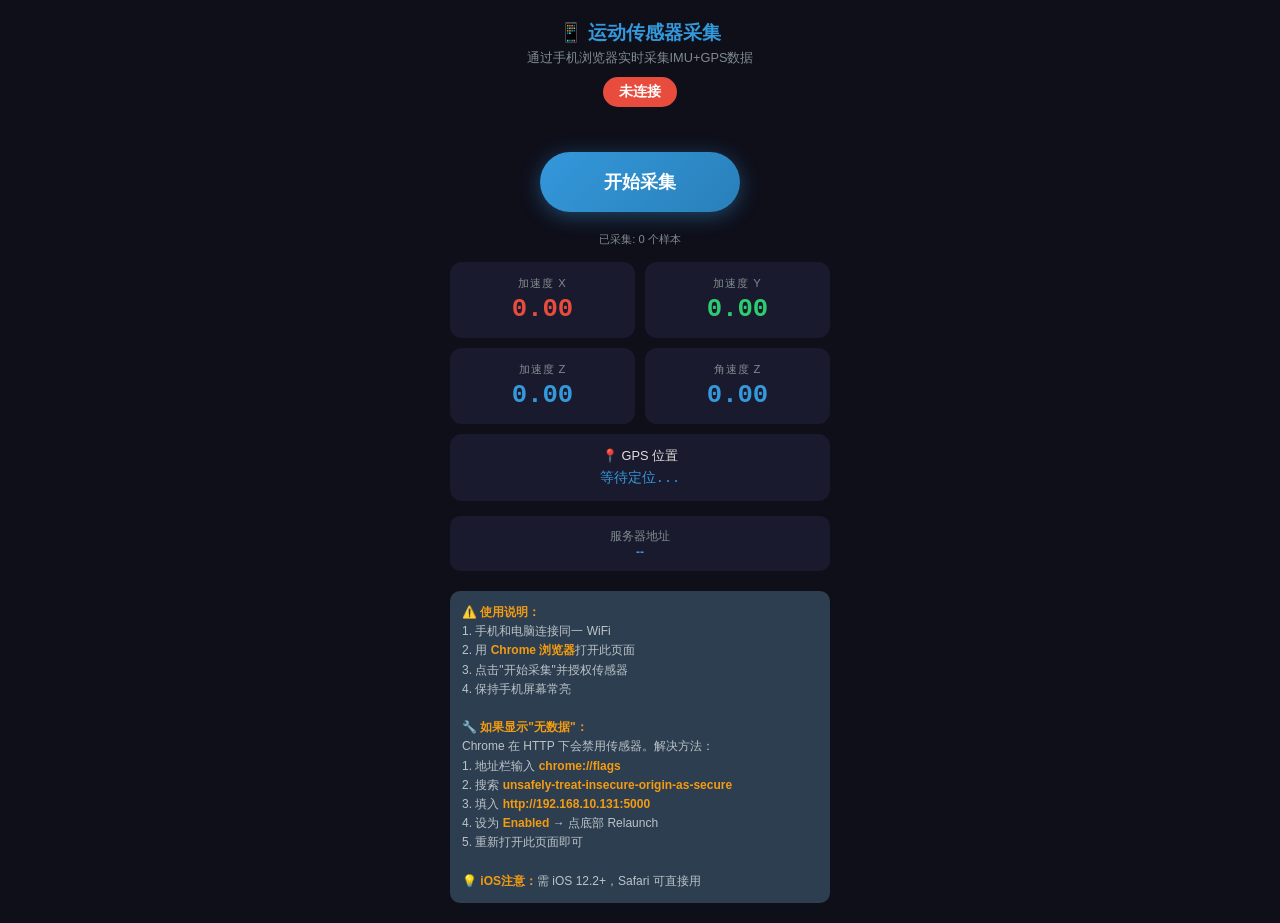
==== templates/mobile.html @ 5667e8c8 "Fix: fast socket disconnect detection (3s ping) + visible disconnect toast on mobile" ====
<!DOCTYPE html>
<html lang="zh-CN">
<head>
    <meta charset="UTF-8">
    <meta name="viewport" content="width=device-width, initial-scale=1.0, user-scalable=no">
    <title>运动数据采集 - Mobile Sensor</title>
    <style>
        * { margin: 0; padding: 0; box-sizing: border-box; }

        body {
            font-family: -apple-system, BlinkMacSystemFont, 'Segoe UI', sans-serif;
            background: #0f0f1a;
            color: #e0e0e0;
            min-height: 100vh;
            display: flex;
            flex-direction: column;
            align-items: center;
            padding: 20px;
        }

        .header {
            text-align: center;
            margin-bottom: 20px;
        }
        .header h1 { font-size: 1.2rem; color: #3498db; }
        .header p { font-size: 0.8rem; color: #7f8c8d; margin-top: 4px; }

        /* 连接状态 */
        .status-badge {
            display: inline-block;
            padding: 6px 16px;
            border-radius: 20px;
            font-size: 0.85rem;
            font-weight: 600;
            margin: 10px 0;
        }
        .status-disconnected { background: #e74c3c; color: white; }
        .status-connecting { background: #f39c12; color: white; }
        .status-connected { background: #27ae60; color: white; }
        .status-streaming { background: #3498db; color: white; animation: pulse 1.5s infinite; }

        @keyframes pulse {
            0%, 100% { opacity: 1; }
            50% { opacity: 0.6; }
        }

        /* 主按钮 */
        .btn-start {
            width: 200px;
            padding: 18px;
            border: none;
            border-radius: 30px;
            font-size: 1.1rem;
            font-weight: 700;
            cursor: pointer;
            transition: all 0.3s;
            background: linear-gradient(135deg, #3498db, #2980b9);
            color: white;
            box-shadow: 0 4px 20px rgba(52,152,219,0.4);
            margin: 15px 0;
        }
        .btn-start:active { transform: scale(0.95); }
        .btn-start.streaming {
            background: linear-gradient(135deg, #e74c3c, #c0392b);
            box-shadow: 0 4px 20px rgba(231,76,60,0.4);
        }
        .btn-start:disabled { opacity: 0.5; cursor: not-allowed; }

        /* 传感器数据显示 */
        .sensor-grid {
            width: 100%;
            max-width: 380px;
            display: grid;
            grid-template-columns: 1fr 1fr;
            gap: 10px;
            margin-top: 15px;
        }

        .sensor-card {
            background: #1a1a2e;
            border-radius: 12px;
            padding: 14px;
            text-align: center;
        }
        .sensor-card .label {
            font-size: 0.7rem;
            color: #7f8c8d;
            text-transform: uppercase;
            letter-spacing: 1px;
        }
        .sensor-card .value {
            font-size: 1.6rem;
            font-weight: 700;
            font-family: 'Courier New', monospace;
            margin-top: 4px;
        }
        .sensor-card .value.x { color: #e74c3c; }
        .sensor-card .value.y { color: #2ecc71; }
        .sensor-card .value.z { color: #3498db; }

        /* GPS信息 */
        .gps-info {
            width: 100%;
            max-width: 380px;
            background: #1a1a2e;
            border-radius: 12px;
            padding: 14px;
            margin-top: 10px;
            text-align: center;
            font-size: 0.8rem;
        }
        .gps-info .coord {
            font-family: 'Courier New', monospace;
            color: #3498db;
            font-size: 0.85rem;
            margin-top: 4px;
        }

        /* 连接信息 */
        .conn-info {
            width: 100%;
            max-width: 380px;
            margin-top: 15px;
            padding: 12px;
            background: #1a1a2e;
            border-radius: 10px;
            font-size: 0.75rem;
            color: #7f8c8d;
            text-align: center;
        }
        .conn-info .url { color: #3498db; font-weight: 600; word-break: break-all; }

        /* 提示 */
        .tips {
            width: 100%;
            max-width: 380px;
            margin-top: 20px;
            padding: 12px;
            background: #2c3e50;
            border-radius: 10px;
            font-size: 0.75rem;
            color: #bdc3c7;
            line-height: 1.6;
        }
        .tips strong { color: #f39c12; }

        .sample-counter {
            font-size: 0.7rem;
            color: #7f8c8d;
            margin-top: 5px;
        }
    </style>
</head>
<body>
    <div class="header">
        <h1>📱 运动传感器采集</h1>
        <p>通过手机浏览器实时采集IMU+GPS数据</p>
        <div class="status-badge status-disconnected" id="statusBadge">未连接</div>
    </div>

    <button class="btn-start" id="btnStart" onclick="toggleStream()">
        开始采集
    </button>

    <div class="sample-counter" id="sampleCounter">已采集: 0 个样本</div>

    <div class="sensor-grid">
        <div class="sensor-card">
            <div class="label">加速度 X</div>
            <div class="value x" id="accX">0.00</div>
        </div>
        <div class="sensor-card">
            <div class="label">加速度 Y</div>
            <div class="value y" id="accY">0.00</div>
        </div>
        <div class="sensor-card">
            <div class="label">加速度 Z</div>
            <div class="value z" id="accZ">0.00</div>
        </div>
        <div class="sensor-card">
            <div class="label">角速度 Z</div>
            <div class="value z" id="gyroZ">0.00</div>
        </div>
    </div>

    <div class="gps-info" id="gpsInfo">
        <div class="label">📍 GPS 位置</div>
        <div class="coord" id="gpsCoord">等待定位...</div>
    </div>

    <div class="conn-info">
        <div>服务器地址</div>
        <div class="url" id="serverUrl">--</div>
    </div>

    <div class="tips">
        <strong>⚠️ 使用说明：</strong><br>
        1. 手机和电脑连接同一 WiFi<br>
        2. 用 <strong>Chrome 浏览器</strong>打开此页面<br>
        3. 点击"开始采集"并授权传感器<br>
        4. 保持手机屏幕常亮<br>
        <br><strong>🔧 如果显示"无数据"：</strong><br>
        Chrome 在 HTTP 下会禁用传感器。解决方法：<br>
        1. 地址栏输入 <strong>chrome://flags</strong><br>
        2. 搜索 <strong>unsafely-treat-insecure-origin-as-secure</strong><br>
        3. 填入 <strong>http://192.168.10.131:5000</strong><br>
        4. 设为 <strong>Enabled</strong> → 点底部 Relaunch<br>
        5. 重新打开此页面即可
        <br><br><strong>💡 iOS注意：</strong>需 iOS 12.2+，Safari 可直接用
    </div>

    <script src="https://cdn.socket.io/4.7.4/socket.io.min.js"></script>
    <script>
        // 快速断开检测：缩短心跳间隔
        const socket = io({
            pingInterval: 3000,     // 3秒发一次心跳
            pingTimeout: 5000,      // 5秒无响应判定断开
            reconnection: false,    // 不自动重连，断开就断开
        });
        let isStreaming = false;
        let sampleCount = 0;
        let motionPermissionGranted = false;
        let gpsWatchId = null;
        let lastMotionEvent = null;

        // 显示服务器URL
        document.getElementById('serverUrl').textContent = window.location.origin + '/mobile';

        // WebSocket事件
        socket.on('connect', () => {
            updateStatus('connecting', '已连接服务器');
        });

        socket.on('mobile_status', (data) => {
            if (data.status === 'connected') {
                updateStatus('connected', '传感器就绪');
            }
        });

        socket.on('disconnect', () => {
            updateStatus('disconnected', '服务器已断开');
            showToast('⚠ 服务器连接已断开！请重启app.py', 'error');
            if (isStreaming) stopStreaming();
        });

        socket.on('connect_error', () => {
            updateStatus('disconnected', '连接失败');
            showToast('无法连接服务器，请确认app.py是否运行', 'error');
        });

        function updateStatus(state, text) {
            const badge = document.getElementById('statusBadge');
            badge.textContent = text;
            badge.className = 'status-badge';
            switch(state) {
                case 'disconnected': badge.classList.add('status-disconnected'); break;
                case 'connecting': badge.classList.add('status-connecting'); break;
                case 'connected': badge.classList.add('status-connected'); break;
                case 'streaming': badge.className = 'status-badge status-streaming'; break;
            }
        }

        function showToast(msg, type) {
            const toast = document.createElement('div');
            toast.style.cssText = 'position:fixed;bottom:20px;left:10px;right:10px;padding:12px;border-radius:8px;color:white;font-size:0.8rem;z-index:9999;text-align:center;line-height:1.5;';
            toast.style.background = type === 'error' ? '#e74c3c' : (type === 'success' ? '#27ae60' : '#3498db');
            toast.textContent = msg;
            document.body.appendChild(toast);
            setTimeout(() => toast.remove(), 5000);
        }

        function toggleStream() {
            if (isStreaming) {
                stopStreaming();
            } else {
                startStreaming();
            }
        }

        async function startStreaming() {
            // iOS DeviceMotion权限请求（必须由用户手势触发）
            if (typeof DeviceMotionEvent !== 'undefined' && typeof DeviceMotionEvent.requestPermission === 'function') {
                try {
                    const permission = await DeviceMotionEvent.requestPermission();
                    if (permission !== 'granted') {
                        alert('需要传感器权限才能采集数据');
                        return;
                    }
                    motionPermissionGranted = true;
                } catch (e) {
                    console.error('权限请求失败:', e);
                    // Android设备不需要权限，直接继续
                }
            } else {
                // Android 或旧版iOS，直接使用
                motionPermissionGranted = true;
            }

            // 通知服务器
            socket.emit('mobile_connect');

            // 注册传感器事件
            window.addEventListener('devicemotion', handleMotion);
            window.addEventListener('deviceorientation', handleOrientation);

            // 启动GPS
            if (navigator.geolocation) {
                gpsWatchId = navigator.geolocation.watchPosition(
                    handleGPS,
                    (err) => {
                        const gpsEl = document.getElementById('gpsCoord');
                        switch(err.code) {
                            case 1: // PERMISSION_DENIED
                                gpsEl.textContent = 'GPS权限被拒绝 — 请在浏览器设置中允许位置权限';
                                gpsEl.style.color = '#e74c3c';
                                break;
                            case 2: // POSITION_UNAVAILABLE
                                gpsEl.textContent = 'GPS信号不可用 — 请到室外或窗口开阔处';
                                gpsEl.style.color = '#f39c12';
                                break;
                            case 3: // TIMEOUT
                                gpsEl.textContent = 'GPS定位超时 — 重试中...';
                                gpsEl.style.color = '#f39c12';
                                break;
                            default:
                                gpsEl.textContent = 'GPS错误: ' + err.message;
                        }
                    },
                    { enableHighAccuracy: true, maximumAge: 1000, timeout: 15000 }
                );
            } else {
                document.getElementById('gpsCoord').textContent = '浏览器不支持GPS';
                document.getElementById('gpsCoord').style.color = '#e74c3c';
            }

            isStreaming = true;
            sampleCount = 0;
            updateStatus('streaming', '采集中...');
            document.getElementById('btnStart').textContent = '停止采集';
            document.getElementById('btnStart').classList.add('streaming');
            startDataCheck();
        }

        function stopStreaming() {
            isStreaming = false;

            window.removeEventListener('devicemotion', handleMotion);
            window.removeEventListener('deviceorientation', handleOrientation);

            if (gpsWatchId !== null) {
                navigator.geolocation.clearWatch(gpsWatchId);
                gpsWatchId = null;
            }

            socket.emit('mobile_disconnect');
            updateStatus('connected', '已停止');
            document.getElementById('btnStart').textContent = '开始采集';
            document.getElementById('btnStart').classList.remove('streaming');
        }

        let lastSendTime = 0;
        const SEND_INTERVAL = 20; // 每20ms发送一次（约50Hz）

        function handleMotion(event) {
            if (!isStreaming) return;

            const acc = event.accelerationIncludingGravity;
            const rot = event.rotationRate;

            if (!acc || !rot) return;

            // 标记收到真实数据
            if (!dataReceived) {
                dataReceived = true;
                if (dataCheckTimer) clearTimeout(dataCheckTimer);
                updateStatus('streaming', '采集中...');
            }

            // 更新显示
            document.getElementById('accX').textContent = acc.x ? acc.x.toFixed(2) : '0.00';
            document.getElementById('accY').textContent = acc.y ? acc.y.toFixed(2) : '0.00';
            document.getElementById('accZ').textContent = acc.z ? acc.z.toFixed(2) : '0.00';
            document.getElementById('gyroZ').textContent = rot.alpha ? rot.alpha.toFixed(2) : '0.00';

            // 控制发送频率
            const now = Date.now();
            if (now - lastSendTime < SEND_INTERVAL) return;
            lastSendTime = now;

            // 发送到服务器
            socket.emit('mobile_sensor_data', {
                acc_x: acc.x || 0,
                acc_y: acc.y || 0,
                acc_z: acc.z || 0,
                gyro_x: rot.beta ? (rot.beta * Math.PI / 180) : 0,   // deg/s -> rad/s
                gyro_y: rot.gamma ? (rot.gamma * Math.PI / 180) : 0,
                gyro_z: rot.alpha ? (rot.alpha * Math.PI / 180) : 0,
                timestamp: now / 1000,
            });

            sampleCount++;
            if (sampleCount % 50 === 0) {
                document.getElementById('sampleCounter').textContent = `已采集: ${sampleCount} 个样本`;
            }
        }

        function handleOrientation(event) {
            // 备用：使用deviceorientation做补充
            lastMotionEvent = event;
        }

        function handleGPS(position) {
            const lat = position.coords.latitude;
            const lon = position.coords.longitude;
            const speed = position.coords.speed || 0;
            const heading = position.coords.heading || 0;

            const el = document.getElementById('gpsCoord');
            el.textContent =
                `${lat.toFixed(6)}, ${lon.toFixed(6)} | 速度: ${speed.toFixed(1)} m/s`;
            el.style.color = '#27ae60';

            socket.emit('mobile_gps_update', {
                lat: lat,
                lon: lon,
                speed: speed,
                heading: heading,
            });
        }

        // 传感器检测：不前置禁用按钮，点击后尝试获取数据
        window.addEventListener('load', () => {
            const badge = document.getElementById('statusBadge');

            if (typeof DeviceMotionEvent === 'undefined') {
                badge.textContent = '浏览器不支持传感器API';
                badge.className = 'status-badge status-disconnected';
                return;
            }

            // 检测是否为安全上下文（HTTPS/localhost）
            if (!window.isSecureContext) {
                badge.textContent = 'HTTP连接 — 需配置Chrome';
                badge.className = 'status-badge status-connecting';
            } else {
                badge.textContent = '传感器就绪';
                badge.className = 'status-badge status-connected';
            }
        });

        // 点击开始后检测是否有真实数据
        let dataReceived = false;
        let dataCheckTimer = null;

        function startDataCheck() {
            dataReceived = false;
            if (dataCheckTimer) clearTimeout(dataCheckTimer);

            // 3秒后检查是否收到传感器数据
            dataCheckTimer = setTimeout(() => {
                if (!dataReceived) {
                    showToast('未收到传感器数据！请在Chrome地址栏输入 chrome://flags/#unsafely-treat-insecure-origin-as-secure 添加 ' + window.location.origin + ' 到白名单', 'error');
                    updateStatus('connecting', '无数据 — 需配置Chrome');
                }
            }, 3000);
        }

        // 防止屏幕休眠（部分浏览器支持）
        if ('wakeLock' in navigator) {
            document.addEventListener('click', async () => {
                try {
                    await navigator.wakeLock.request('screen');
                } catch (e) {}
            }, { once: true });
        }
    </script>
</body>
</html>
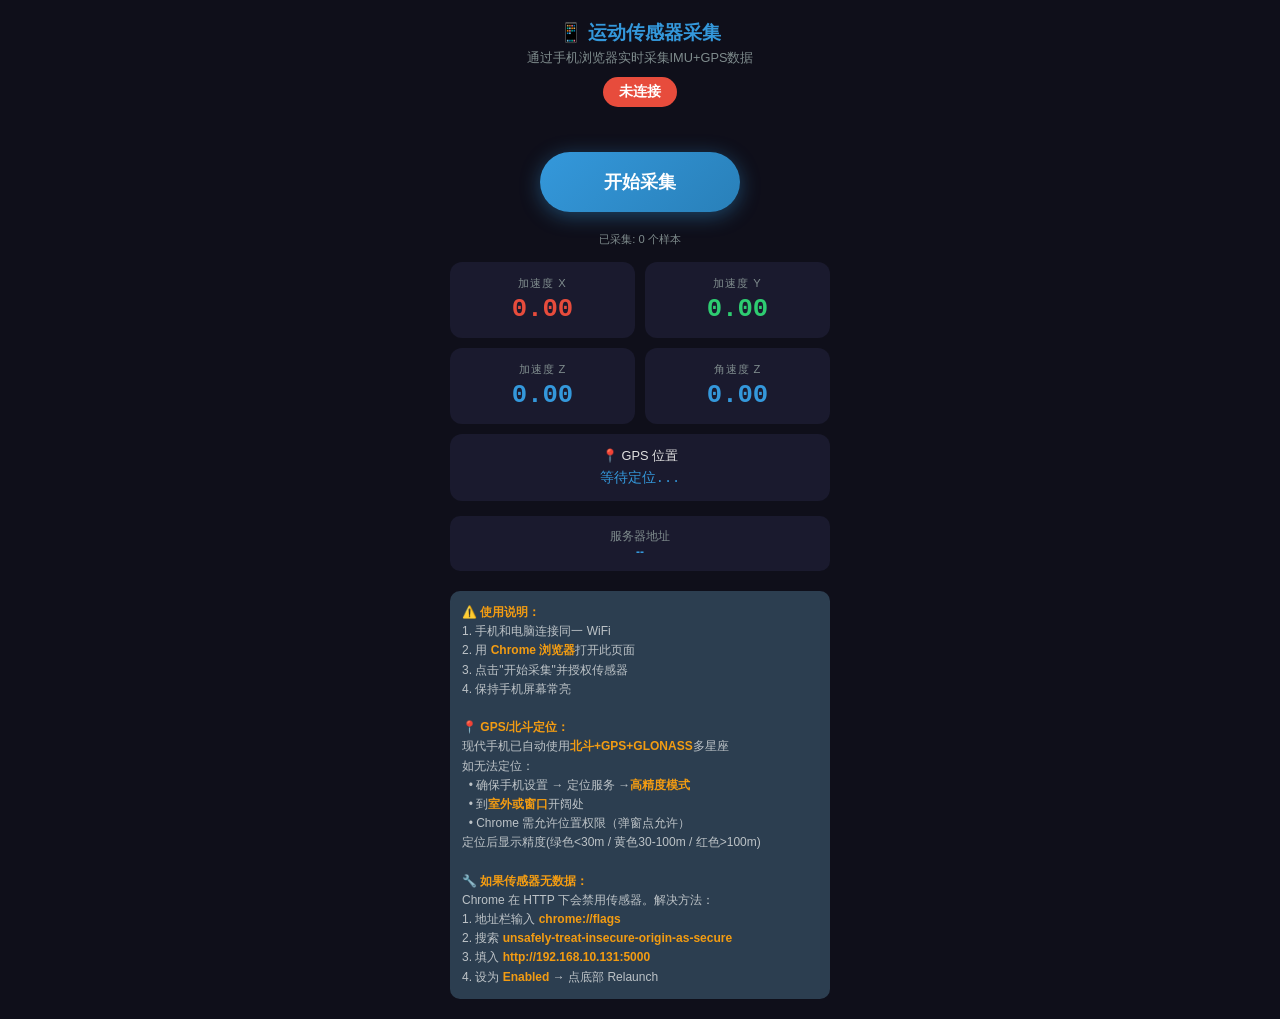
==== commit 7b71ec74: "Feat: 4-class (walking/stationary/running/jumping) + GPS accuracy display & BeiDou diagnostics" ====
--- a/templates/mobile.html
+++ b/templates/mobile.html
@@ -199,14 +199,19 @@
         2. 用 <strong>Chrome 浏览器</strong>打开此页面<br>
         3. 点击"开始采集"并授权传感器<br>
         4. 保持手机屏幕常亮<br>
-        <br><strong>🔧 如果显示"无数据"：</strong><br>
+        <br><strong>📍 GPS/北斗定位：</strong><br>
+        现代手机已自动使用<strong>北斗+GPS+GLONASS</strong>多星座<br>
+        如无法定位：<br>
+        &nbsp;&nbsp;• 确保手机设置 → 定位服务 →<strong>高精度模式</strong><br>
+        &nbsp;&nbsp;• 到<strong>室外或窗口</strong>开阔处<br>
+        &nbsp;&nbsp;• Chrome 需允许位置权限（弹窗点允许）<br>
+        定位后显示精度(绿色&lt;30m / 黄色30-100m / 红色&gt;100m)
+        <br><br><strong>🔧 如果传感器无数据：</strong><br>
         Chrome 在 HTTP 下会禁用传感器。解决方法：<br>
         1. 地址栏输入 <strong>chrome://flags</strong><br>
         2. 搜索 <strong>unsafely-treat-insecure-origin-as-secure</strong><br>
         3. 填入 <strong>http://192.168.10.131:5000</strong><br>
-        4. 设为 <strong>Enabled</strong> → 点底部 Relaunch<br>
-        5. 重新打开此页面即可
-        <br><br><strong>💡 iOS注意：</strong>需 iOS 12.2+，Safari 可直接用
+        4. 设为 <strong>Enabled</strong> → 点底部 Relaunch
     </div>
 
     <script src="https://cdn.socket.io/4.7.4/socket.io.min.js"></script>
@@ -414,11 +419,13 @@
             const lon = position.coords.longitude;
             const speed = position.coords.speed || 0;
             const heading = position.coords.heading || 0;
+            const accuracy = position.coords.accuracy || 0;
 
             const el = document.getElementById('gpsCoord');
+            let accText = accuracy > 0 ? ` 精度: ±${accuracy.toFixed(0)}m` : '';
             el.textContent =
-                `${lat.toFixed(6)}, ${lon.toFixed(6)} | 速度: ${speed.toFixed(1)} m/s`;
-            el.style.color = '#27ae60';
+                `${lat.toFixed(6)}, ${lon.toFixed(6)} | 速度: ${speed.toFixed(1)} m/s${accText}`;
+            el.style.color = accuracy <= 30 ? '#27ae60' : (accuracy <= 100 ? '#f39c12' : '#e74c3c');
 
             socket.emit('mobile_gps_update', {
                 lat: lat,
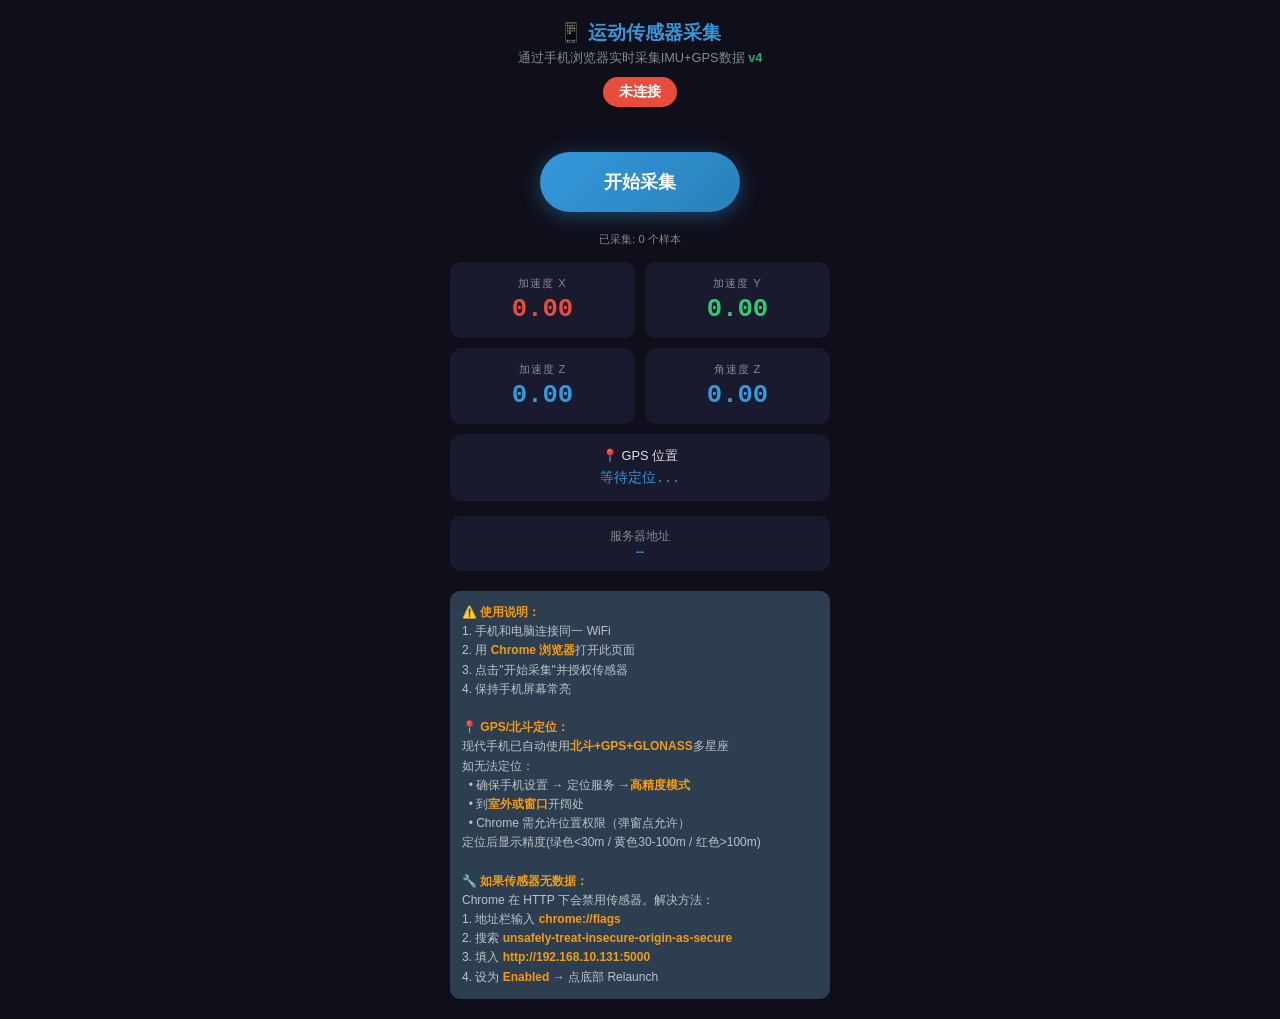
==== commit 22180f7d: "Fix: add cache-control meta tags + version number v4 on mobile page" ====
--- a/templates/mobile.html
+++ b/templates/mobile.html
@@ -3,7 +3,10 @@
 <head>
     <meta charset="UTF-8">
     <meta name="viewport" content="width=device-width, initial-scale=1.0, user-scalable=no">
-    <title>运动数据采集 - Mobile Sensor</title>
+    <meta http-equiv="Cache-Control" content="no-cache, no-store, must-revalidate">
+    <meta http-equiv="Pragma" content="no-cache">
+    <meta http-equiv="Expires" content="0">
+    <title>运动数据采集 - Mobile Sensor v4</title>
     <style>
         * { margin: 0; padding: 0; box-sizing: border-box; }
 
@@ -154,7 +157,7 @@
 <body>
     <div class="header">
         <h1>📱 运动传感器采集</h1>
-        <p>通过手机浏览器实时采集IMU+GPS数据</p>
+        <p>通过手机浏览器实时采集IMU+GPS数据 <span style="color:#27ae60;font-weight:700">v4</span></p>
         <div class="status-badge status-disconnected" id="statusBadge">未连接</div>
     </div>
 
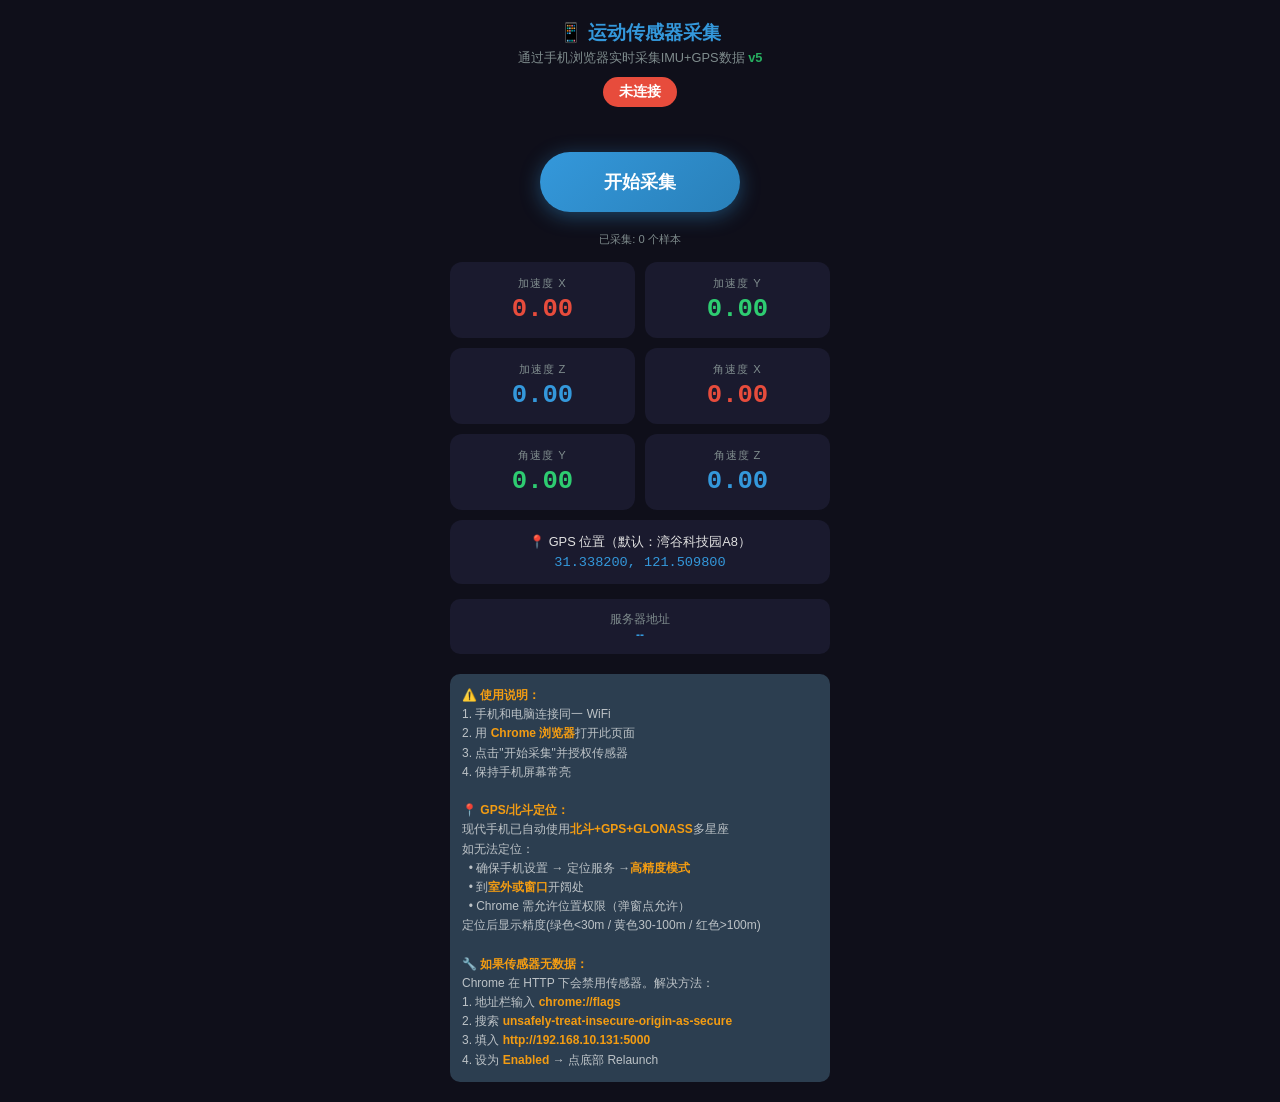
==== commit e4ade70a: "Fix: gyro X/Y display, active server heartbeat (2s), default GPS to 湾谷科技园A8, map center Shanghai" ====
--- a/templates/mobile.html
+++ b/templates/mobile.html
@@ -6,7 +6,7 @@
     <meta http-equiv="Cache-Control" content="no-cache, no-store, must-revalidate">
     <meta http-equiv="Pragma" content="no-cache">
     <meta http-equiv="Expires" content="0">
-    <title>运动数据采集 - Mobile Sensor v4</title>
+    <title>运动数据采集 - Mobile Sensor v5</title>
     <style>
         * { margin: 0; padding: 0; box-sizing: border-box; }
 
@@ -157,7 +157,7 @@
 <body>
     <div class="header">
         <h1>📱 运动传感器采集</h1>
-        <p>通过手机浏览器实时采集IMU+GPS数据 <span style="color:#27ae60;font-weight:700">v4</span></p>
+        <p>通过手机浏览器实时采集IMU+GPS数据 <span style="color:#27ae60;font-weight:700">v5</span></p>
         <div class="status-badge status-disconnected" id="statusBadge">未连接</div>
     </div>
 
@@ -181,14 +181,22 @@
             <div class="value z" id="accZ">0.00</div>
         </div>
         <div class="sensor-card">
+            <div class="label">角速度 X</div>
+            <div class="value x" id="gyroX">0.00</div>
+        </div>
+        <div class="sensor-card">
+            <div class="label">角速度 Y</div>
+            <div class="value y" id="gyroY">0.00</div>
+        </div>
+        <div class="sensor-card">
             <div class="label">角速度 Z</div>
             <div class="value z" id="gyroZ">0.00</div>
         </div>
     </div>
 
     <div class="gps-info" id="gpsInfo">
-        <div class="label">📍 GPS 位置</div>
-        <div class="coord" id="gpsCoord">等待定位...</div>
+        <div class="label">📍 GPS 位置（默认：湾谷科技园A8）</div>
+        <div class="coord" id="gpsCoord">31.338200, 121.509800</div>
     </div>
 
     <div class="conn-info">
@@ -219,12 +227,26 @@
 
     <script src="https://cdn.socket.io/4.7.4/socket.io.min.js"></script>
     <script>
-        // 快速断开检测：缩短心跳间隔
+        // 快速断开检测：服务端心跳 + 客户端超时
         const socket = io({
-            pingInterval: 3000,     // 3秒发一次心跳
-            pingTimeout: 5000,      // 5秒无响应判定断开
-            reconnection: false,    // 不自动重连，断开就断开
-        });
+            pingInterval: 3000,
+            pingTimeout: 5000,
+            reconnection: false,
+        });
+
+        let serverHeartbeatTimer = null;
+        const HEARTBEAT_TIMEOUT = 5000; // 5秒没收到心跳就判定断开
+
+        function resetServerHeartbeat() {
+            if (serverHeartbeatTimer) clearTimeout(serverHeartbeatTimer);
+            serverHeartbeatTimer = setTimeout(() => {
+                // 超时没收到心跳，服务器挂了
+                updateStatus('disconnected', '服务器已断开');
+                showToast('⚠ 服务器已断开！请重启app.py', 'error');
+                if (isStreaming) stopStreaming();
+                socket.disconnect();
+            }, HEARTBEAT_TIMEOUT);
+        }
         let isStreaming = false;
         let sampleCount = 0;
         let motionPermissionGranted = false;
@@ -237,6 +259,12 @@
         // WebSocket事件
         socket.on('connect', () => {
             updateStatus('connecting', '已连接服务器');
+            resetServerHeartbeat();
+        });
+
+        // 服务端心跳 — 超时未收到则判定断开
+        socket.on('server_heartbeat', () => {
+            resetServerHeartbeat();
         });
 
         socket.on('mobile_status', (data) => {
@@ -246,6 +274,7 @@
         });
 
         socket.on('disconnect', () => {
+            if (serverHeartbeatTimer) clearTimeout(serverHeartbeatTimer);
             updateStatus('disconnected', '服务器已断开');
             showToast('⚠ 服务器连接已断开！请重启app.py', 'error');
             if (isStreaming) stopStreaming();
@@ -388,6 +417,9 @@
             document.getElementById('accX').textContent = acc.x ? acc.x.toFixed(2) : '0.00';
             document.getElementById('accY').textContent = acc.y ? acc.y.toFixed(2) : '0.00';
             document.getElementById('accZ').textContent = acc.z ? acc.z.toFixed(2) : '0.00';
+            // rotationRate: alpha=z, beta=x, gamma=y (deg/s)
+            document.getElementById('gyroX').textContent = rot.beta  ? rot.beta.toFixed(2)  : '0.00';
+            document.getElementById('gyroY').textContent = rot.gamma ? rot.gamma.toFixed(2) : '0.00';
             document.getElementById('gyroZ').textContent = rot.alpha ? rot.alpha.toFixed(2) : '0.00';
 
             // 控制发送频率
@@ -395,14 +427,14 @@
             if (now - lastSendTime < SEND_INTERVAL) return;
             lastSendTime = now;
 
-            // 发送到服务器
+            // 发送到服务器（旋转角度deg/s转rad/s）
             socket.emit('mobile_sensor_data', {
                 acc_x: acc.x || 0,
                 acc_y: acc.y || 0,
                 acc_z: acc.z || 0,
-                gyro_x: rot.beta ? (rot.beta * Math.PI / 180) : 0,   // deg/s -> rad/s
-                gyro_y: rot.gamma ? (rot.gamma * Math.PI / 180) : 0,
-                gyro_z: rot.alpha ? (rot.alpha * Math.PI / 180) : 0,
+                gyro_x: (rot.beta  || 0) * Math.PI / 180,
+                gyro_y: (rot.gamma || 0) * Math.PI / 180,
+                gyro_z: (rot.alpha || 0) * Math.PI / 180,
                 timestamp: now / 1000,
             });
 
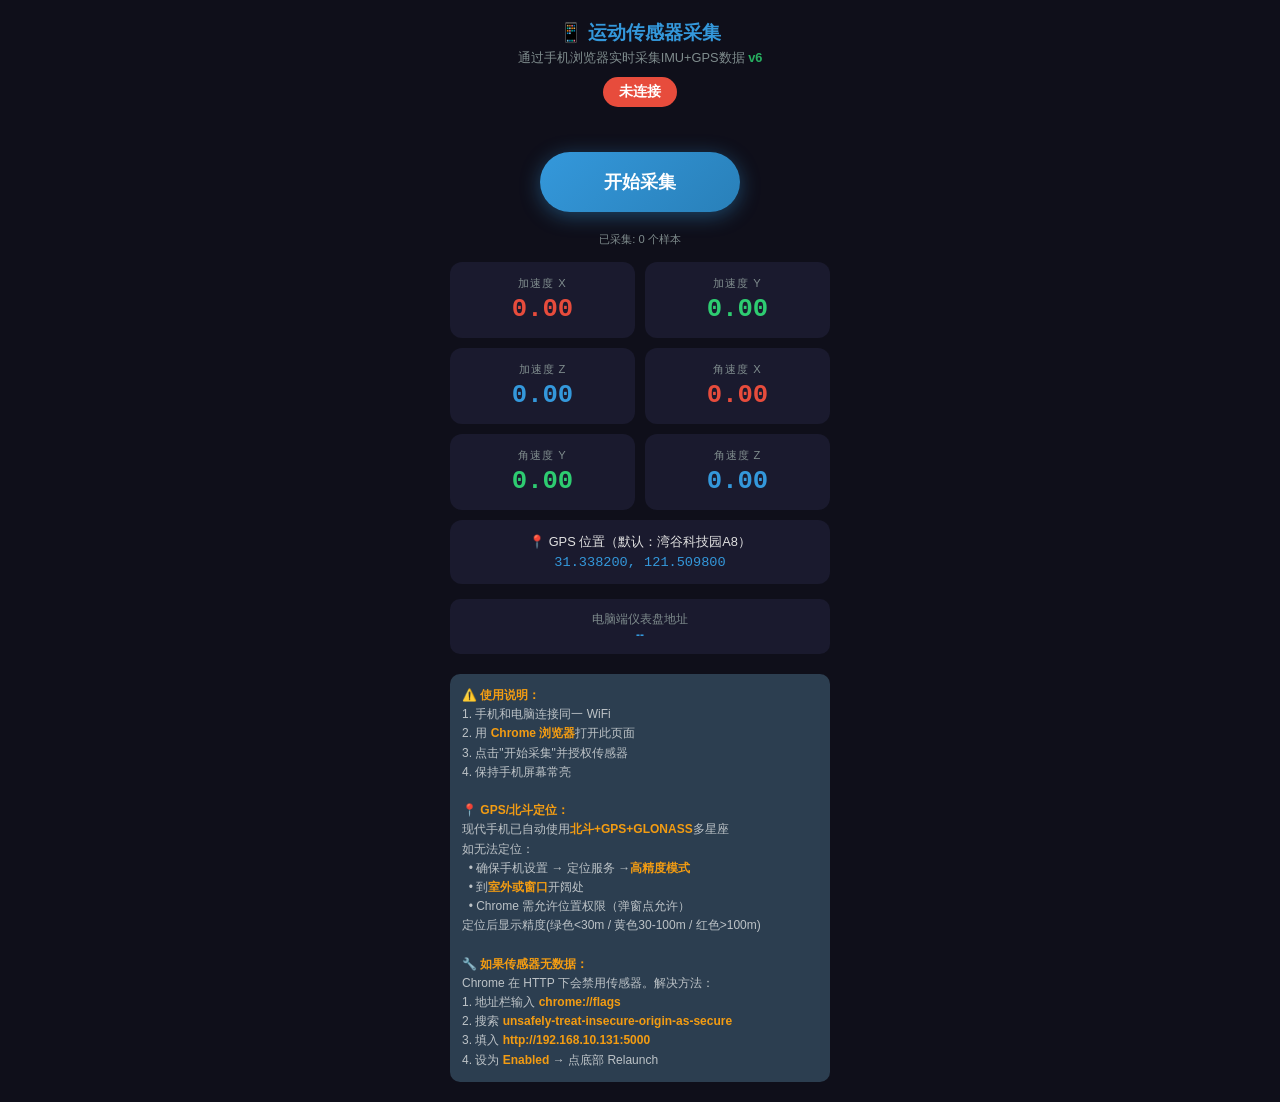
==== commit fe026b3d: "Fix: mobile shows dashboard URL (server root, not /mobile) v6" ====
--- a/templates/mobile.html
+++ b/templates/mobile.html
@@ -6,7 +6,7 @@
     <meta http-equiv="Cache-Control" content="no-cache, no-store, must-revalidate">
     <meta http-equiv="Pragma" content="no-cache">
     <meta http-equiv="Expires" content="0">
-    <title>运动数据采集 - Mobile Sensor v5</title>
+    <title>运动数据采集 - Mobile Sensor v6</title>
     <style>
         * { margin: 0; padding: 0; box-sizing: border-box; }
 
@@ -157,7 +157,7 @@
 <body>
     <div class="header">
         <h1>📱 运动传感器采集</h1>
-        <p>通过手机浏览器实时采集IMU+GPS数据 <span style="color:#27ae60;font-weight:700">v5</span></p>
+        <p>通过手机浏览器实时采集IMU+GPS数据 <span style="color:#27ae60;font-weight:700">v6</span></p>
         <div class="status-badge status-disconnected" id="statusBadge">未连接</div>
     </div>
 
@@ -200,7 +200,7 @@
     </div>
 
     <div class="conn-info">
-        <div>服务器地址</div>
+        <div>电脑端仪表盘地址</div>
         <div class="url" id="serverUrl">--</div>
     </div>
 
@@ -253,8 +253,8 @@
         let gpsWatchId = null;
         let lastMotionEvent = null;
 
-        // 显示服务器URL
-        document.getElementById('serverUrl').textContent = window.location.origin + '/mobile';
+        // 显示电脑端仪表盘地址
+        document.getElementById('serverUrl').textContent = window.location.origin;
 
         // WebSocket事件
         socket.on('connect', () => {
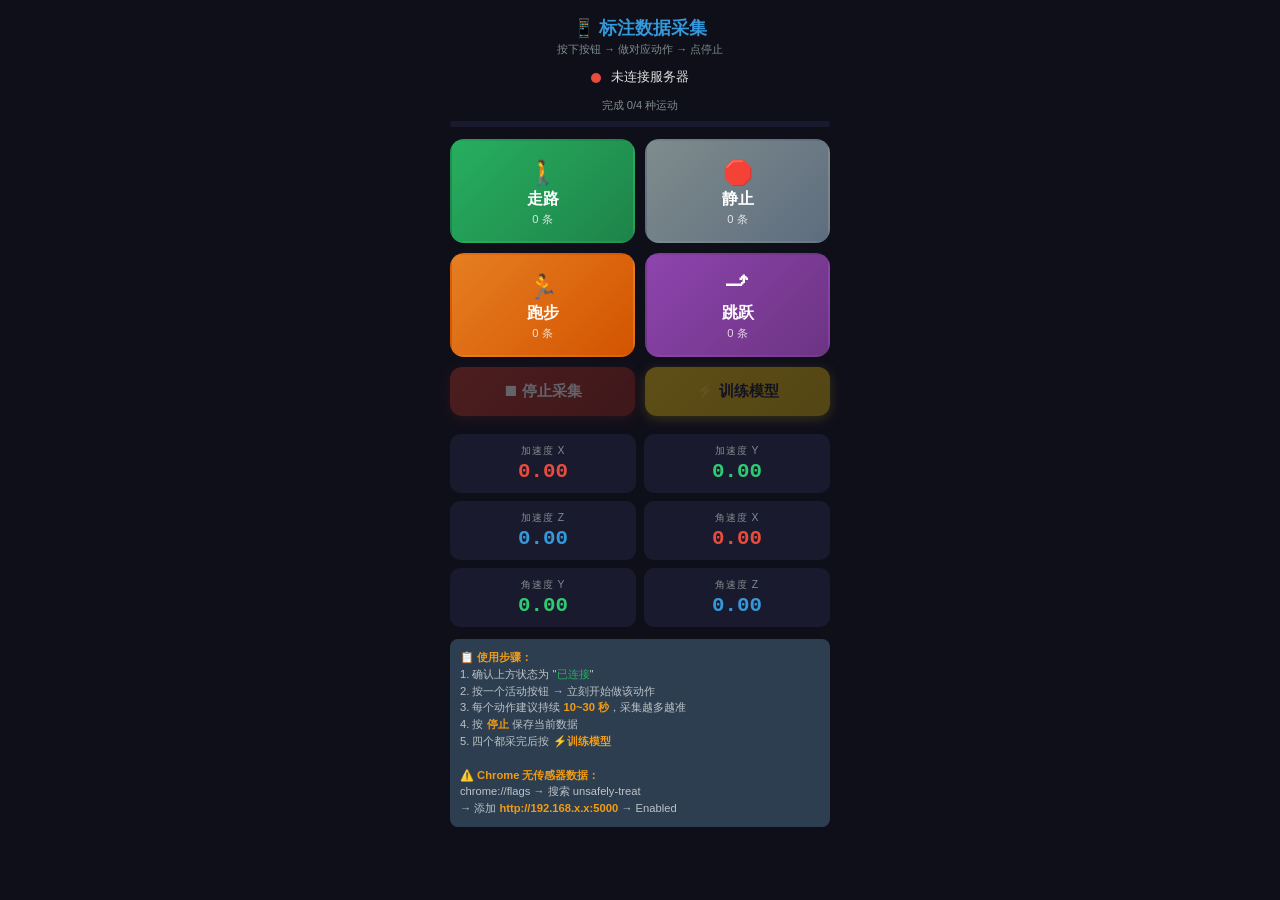
==== commit 6035affb: "feat: 真实数据采集模块 + 地图瓦片修复 - 新增标注数据采集模式：手机端4个活动按钮（静止/走路/跑步/跳跃），按下后采集带标签的传感器数据 - 服务端新增 collection_state " ====
--- a/templates/mobile.html
+++ b/templates/mobile.html
@@ -6,7 +6,7 @@
     <meta http-equiv="Cache-Control" content="no-cache, no-store, must-revalidate">
     <meta http-equiv="Pragma" content="no-cache">
     <meta http-equiv="Expires" content="0">
-    <title>运动数据采集 - Mobile Sensor v6</title>
+    <title>运动数据采集</title>
     <style>
         * { margin: 0; padding: 0; box-sizing: border-box; }
 
@@ -18,154 +18,184 @@
             display: flex;
             flex-direction: column;
             align-items: center;
-            padding: 20px;
-        }
-
-        .header {
-            text-align: center;
-            margin-bottom: 20px;
-        }
-        .header h1 { font-size: 1.2rem; color: #3498db; }
-        .header p { font-size: 0.8rem; color: #7f8c8d; margin-top: 4px; }
+            padding: 16px;
+        }
+
+        .header { text-align: center; margin-bottom: 12px; }
+        .header h1 { font-size: 1.1rem; color: #3498db; }
+        .header .subtitle { font-size: 0.7rem; color: #7f8c8d; margin-top: 2px; }
 
         /* 连接状态 */
-        .status-badge {
-            display: inline-block;
-            padding: 6px 16px;
-            border-radius: 20px;
-            font-size: 0.85rem;
-            font-weight: 600;
-            margin: 10px 0;
-        }
-        .status-disconnected { background: #e74c3c; color: white; }
-        .status-connecting { background: #f39c12; color: white; }
-        .status-connected { background: #27ae60; color: white; }
-        .status-streaming { background: #3498db; color: white; animation: pulse 1.5s infinite; }
-
-        @keyframes pulse {
-            0%, 100% { opacity: 1; }
-            50% { opacity: 0.6; }
-        }
-
-        /* 主按钮 */
-        .btn-start {
-            width: 200px;
-            padding: 18px;
-            border: none;
-            border-radius: 30px;
-            font-size: 1.1rem;
-            font-weight: 700;
-            cursor: pointer;
-            transition: all 0.3s;
-            background: linear-gradient(135deg, #3498db, #2980b9);
-            color: white;
-            box-shadow: 0 4px 20px rgba(52,152,219,0.4);
-            margin: 15px 0;
-        }
-        .btn-start:active { transform: scale(0.95); }
-        .btn-start.streaming {
-            background: linear-gradient(135deg, #e74c3c, #c0392b);
-            box-shadow: 0 4px 20px rgba(231,76,60,0.4);
-        }
-        .btn-start:disabled { opacity: 0.5; cursor: not-allowed; }
-
-        /* 传感器数据显示 */
-        .sensor-grid {
-            width: 100%;
-            max-width: 380px;
+        .status-row {
+            display: flex; align-items: center; gap: 10px;
+            margin-bottom: 12px; font-size: 0.8rem;
+        }
+        .status-dot {
+            width: 10px; height: 10px; border-radius: 50%;
+            background: #e74c3c; flex-shrink: 0;
+        }
+        .status-dot.connected { background: #27ae60; }
+        .status-dot.collecting { background: #3498db; animation: pulse 1s infinite; }
+        @keyframes pulse { 0%,100%{opacity:1;} 50%{opacity:0.4;} }
+
+        /* 活动按钮网格 */
+        .btn-grid {
             display: grid;
             grid-template-columns: 1fr 1fr;
             gap: 10px;
-            margin-top: 15px;
-        }
-
+            width: 100%; max-width: 380px;
+            margin-bottom: 10px;
+        }
+
+        .act-btn {
+            position: relative;
+            padding: 18px 12px 14px;
+            border: 2px solid transparent;
+            border-radius: 14px;
+            font-size: 1rem;
+            font-weight: 700;
+            cursor: pointer;
+            transition: all 0.25s;
+            color: white;
+            text-align: center;
+            -webkit-tap-highlight-color: transparent;
+            user-select: none;
+        }
+        .act-btn:active { transform: scale(0.96); }
+        .act-btn .emoji { font-size: 1.5rem; display: block; margin-bottom: 2px; }
+        .act-btn .count { font-size: 0.7rem; font-weight: 400; opacity: 0.8; margin-top: 2px; }
+        .act-btn.collecting {
+            border-color: white;
+            box-shadow: 0 0 20px currentColor;
+            animation: btnGlow 0.8s infinite alternate;
+        }
+        @keyframes btnGlow {
+            from { box-shadow: 0 0 12px currentColor; }
+            to   { box-shadow: 0 0 28px currentColor; }
+        }
+
+        .btn-walk     { background: linear-gradient(135deg, #27ae60, #1e8449); }
+        .btn-station  { background: linear-gradient(135deg, #7f8c8d, #5d6d7e); }
+        .btn-run      { background: linear-gradient(135deg, #e67e22, #d35400); }
+        .btn-jump     { background: linear-gradient(135deg, #8e44ad, #6c3483); }
+
+        /* 停止 & 训练按钮 */
+        .action-row {
+            display: flex; gap: 10px;
+            width: 100%; max-width: 380px;
+            margin-bottom: 10px;
+        }
+
+        .btn-stop, .btn-train {
+            flex: 1; padding: 14px;
+            border: none; border-radius: 12px;
+            font-size: 0.95rem; font-weight: 700; cursor: pointer;
+            color: white; transition: all 0.25s;
+        }
+        .btn-stop:active, .btn-train:active { transform: scale(0.96); }
+        .btn-stop {
+            background: linear-gradient(135deg, #c0392b, #96281b);
+            box-shadow: 0 3px 12px rgba(192,57,43,0.4);
+        }
+        .btn-stop:disabled, .btn-train:disabled {
+            opacity: 0.35; cursor: not-allowed;
+        }
+        .btn-train {
+            background: linear-gradient(135deg, #f1c40f, #d4ac0d);
+            color: #1a1a2e;
+            box-shadow: 0 3px 12px rgba(241,196,15,0.5);
+        }
+        .btn-train.training {
+            background: linear-gradient(135deg, #f39c12, #e67e22);
+            animation: pulse 0.6s infinite;
+        }
+
+        /* 进度提示 */
+        .progress-bar-wrap {
+            width: 100%; max-width: 380px;
+            height: 6px; background: #1a1a2e; border-radius: 3px;
+            margin-bottom: 12px; overflow: hidden;
+        }
+        .progress-bar-fill {
+            height: 100%; background: #27ae60;
+            border-radius: 3px; transition: width 0.4s;
+        }
+        .progress-text {
+            font-size: 0.7rem; color: #7f8c8d;
+            text-align: center; margin-bottom: 8px;
+        }
+
+        /* 传感器显示 */
+        .sensor-grid {
+            width: 100%; max-width: 380px;
+            display: grid; grid-template-columns: 1fr 1fr;
+            gap: 8px; margin-top: 8px;
+        }
         .sensor-card {
-            background: #1a1a2e;
-            border-radius: 12px;
-            padding: 14px;
-            text-align: center;
+            background: #1a1a2e; border-radius: 10px;
+            padding: 10px; text-align: center;
         }
         .sensor-card .label {
-            font-size: 0.7rem;
-            color: #7f8c8d;
-            text-transform: uppercase;
-            letter-spacing: 1px;
+            font-size: 0.65rem; color: #7f8c8d;
+            text-transform: uppercase; letter-spacing: 1px;
         }
         .sensor-card .value {
-            font-size: 1.6rem;
-            font-weight: 700;
-            font-family: 'Courier New', monospace;
-            margin-top: 4px;
+            font-size: 1.3rem; font-weight: 700;
+            font-family: 'Courier New', monospace; margin-top: 2px;
         }
         .sensor-card .value.x { color: #e74c3c; }
         .sensor-card .value.y { color: #2ecc71; }
         .sensor-card .value.z { color: #3498db; }
 
-        /* GPS信息 */
-        .gps-info {
-            width: 100%;
-            max-width: 380px;
-            background: #1a1a2e;
-            border-radius: 12px;
-            padding: 14px;
-            margin-top: 10px;
-            text-align: center;
-            font-size: 0.8rem;
-        }
-        .gps-info .coord {
-            font-family: 'Courier New', monospace;
-            color: #3498db;
-            font-size: 0.85rem;
-            margin-top: 4px;
-        }
-
-        /* 连接信息 */
-        .conn-info {
-            width: 100%;
-            max-width: 380px;
-            margin-top: 15px;
-            padding: 12px;
-            background: #1a1a2e;
-            border-radius: 10px;
-            font-size: 0.75rem;
-            color: #7f8c8d;
-            text-align: center;
-        }
-        .conn-info .url { color: #3498db; font-weight: 600; word-break: break-all; }
-
         /* 提示 */
         .tips {
-            width: 100%;
-            max-width: 380px;
-            margin-top: 20px;
-            padding: 12px;
-            background: #2c3e50;
-            border-radius: 10px;
-            font-size: 0.75rem;
-            color: #bdc3c7;
-            line-height: 1.6;
+            width: 100%; max-width: 380px;
+            margin-top: 12px; padding: 10px;
+            background: #2c3e50; border-radius: 8px;
+            font-size: 0.7rem; color: #bdc3c7; line-height: 1.5;
         }
         .tips strong { color: #f39c12; }
-
-        .sample-counter {
-            font-size: 0.7rem;
-            color: #7f8c8d;
-            margin-top: 5px;
-        }
     </style>
 </head>
 <body>
     <div class="header">
-        <h1>📱 运动传感器采集</h1>
-        <p>通过手机浏览器实时采集IMU+GPS数据 <span style="color:#27ae60;font-weight:700">v6</span></p>
-        <div class="status-badge status-disconnected" id="statusBadge">未连接</div>
-    </div>
-
-    <button class="btn-start" id="btnStart" onclick="toggleStream()">
-        开始采集
-    </button>
-
-    <div class="sample-counter" id="sampleCounter">已采集: 0 个样本</div>
+        <h1>📱 标注数据采集</h1>
+        <div class="subtitle">按下按钮 → 做对应动作 → 点停止</div>
+    </div>
+
+    <div class="status-row">
+        <div class="status-dot" id="statusDot"></div>
+        <span id="statusText">未连接服务器</span>
+    </div>
+
+    <div class="progress-text" id="progressText">完成 0/4 种运动</div>
+    <div class="progress-bar-wrap">
+        <div class="progress-bar-fill" id="progressBar" style="width: 0%"></div>
+    </div>
+
+    <div class="btn-grid">
+        <button class="act-btn btn-walk" id="btnWalk" onclick="startCollect('walking')">
+            <span class="emoji">🚶</span>走路
+            <div class="count" id="cntWalk">0 条</div>
+        </button>
+        <button class="act-btn btn-station" id="btnStation" onclick="startCollect('stationary')">
+            <span class="emoji">🛑</span>静止
+            <div class="count" id="cntStation">0 条</div>
+        </button>
+        <button class="act-btn btn-run" id="btnRun" onclick="startCollect('running')">
+            <span class="emoji">🏃</span>跑步
+            <div class="count" id="cntRun">0 条</div>
+        </button>
+        <button class="act-btn btn-jump" id="btnJump" onclick="startCollect('jumping')">
+            <span class="emoji">⤴</span>跳跃
+            <div class="count" id="cntJump">0 条</div>
+        </button>
+    </div>
+
+    <div class="action-row">
+        <button class="btn-stop" id="btnStop" onclick="doStop()" disabled>⏹ 停止采集</button>
+        <button class="btn-train" id="btnTrain" onclick="doTrain()" disabled>⚡ 训练模型</button>
+    </div>
 
     <div class="sensor-grid">
         <div class="sensor-card">
@@ -194,241 +224,261 @@
         </div>
     </div>
 
-    <div class="gps-info" id="gpsInfo">
-        <div class="label">📍 GPS 位置（默认：湾谷科技园A8）</div>
-        <div class="coord" id="gpsCoord">31.338200, 121.509800</div>
-    </div>
-
-    <div class="conn-info">
-        <div>电脑端仪表盘地址</div>
-        <div class="url" id="serverUrl">--</div>
-    </div>
-
     <div class="tips">
-        <strong>⚠️ 使用说明：</strong><br>
-        1. 手机和电脑连接同一 WiFi<br>
-        2. 用 <strong>Chrome 浏览器</strong>打开此页面<br>
-        3. 点击"开始采集"并授权传感器<br>
-        4. 保持手机屏幕常亮<br>
-        <br><strong>📍 GPS/北斗定位：</strong><br>
-        现代手机已自动使用<strong>北斗+GPS+GLONASS</strong>多星座<br>
-        如无法定位：<br>
-        &nbsp;&nbsp;• 确保手机设置 → 定位服务 →<strong>高精度模式</strong><br>
-        &nbsp;&nbsp;• 到<strong>室外或窗口</strong>开阔处<br>
-        &nbsp;&nbsp;• Chrome 需允许位置权限（弹窗点允许）<br>
-        定位后显示精度(绿色&lt;30m / 黄色30-100m / 红色&gt;100m)
-        <br><br><strong>🔧 如果传感器无数据：</strong><br>
-        Chrome 在 HTTP 下会禁用传感器。解决方法：<br>
-        1. 地址栏输入 <strong>chrome://flags</strong><br>
-        2. 搜索 <strong>unsafely-treat-insecure-origin-as-secure</strong><br>
-        3. 填入 <strong>http://192.168.10.131:5000</strong><br>
-        4. 设为 <strong>Enabled</strong> → 点底部 Relaunch
+        <strong>📋 使用步骤：</strong><br>
+        1. 确认上方状态为 "<span style="color:#27ae60">已连接</span>"<br>
+        2. 按一个活动按钮 → 立刻开始做该动作<br>
+        3. 每个动作建议持续 <strong>10~30 秒</strong>，采集越多越准<br>
+        4. 按 <strong>停止</strong> 保存当前数据<br>
+        5. 四个都采完后按 <strong>⚡训练模型</strong><br>
+        <br><strong>⚠️ Chrome 无传感器数据：</strong><br>
+        chrome://flags → 搜索 unsafely-treat<br>
+        → 添加 <strong id="insecureUrl">http://192.168.x.x:5000</strong> → Enabled
     </div>
 
     <script src="https://cdn.socket.io/4.7.4/socket.io.min.js"></script>
     <script>
-        // 快速断开检测：服务端心跳 + 客户端超时
         const socket = io({
             pingInterval: 3000,
             pingTimeout: 5000,
             reconnection: false,
         });
 
-        let serverHeartbeatTimer = null;
-        const HEARTBEAT_TIMEOUT = 5000; // 5秒没收到心跳就判定断开
-
-        function resetServerHeartbeat() {
-            if (serverHeartbeatTimer) clearTimeout(serverHeartbeatTimer);
-            serverHeartbeatTimer = setTimeout(() => {
-                // 超时没收到心跳，服务器挂了
-                updateStatus('disconnected', '服务器已断开');
-                showToast('⚠ 服务器已断开！请重启app.py', 'error');
-                if (isStreaming) stopStreaming();
+        // ====== 状态变量 ======
+        let collecting = false;
+        let currentActivity = null;
+        let motionPermissionGranted = false;
+        let dataReceived = false;
+        let dataCheckTimer = null;
+        let isTraining = false;
+        let lastSendTime = 0;
+
+        // ====== DOM 引用 ======
+        const activityBtns = {
+            walking:    { btn: document.getElementById('btnWalk'),    cnt: document.getElementById('cntWalk') },
+            stationary: { btn: document.getElementById('btnStation'), cnt: document.getElementById('cntStation') },
+            running:    { btn: document.getElementById('btnRun'),     cnt: document.getElementById('cntRun') },
+            jumping:    { btn: document.getElementById('btnJump'),    cnt: document.getElementById('cntJump') },
+        };
+        const btnStop  = document.getElementById('btnStop');
+        const btnTrain = document.getElementById('btnTrain');
+        const statusDot = document.getElementById('statusDot');
+        const statusText = document.getElementById('statusText');
+        const progressBar = document.getElementById('progressBar');
+        const progressText = document.getElementById('progressText');
+
+        // 提示里的 insecure url
+        document.getElementById('insecureUrl').textContent = window.location.origin;
+
+        // ====== 连接管理 ======
+        let heartbeatTimer = null;
+        const HEARTBEAT_TIMEOUT = 5000;
+
+        function resetHeartbeat() {
+            if (heartbeatTimer) clearTimeout(heartbeatTimer);
+            heartbeatTimer = setTimeout(() => {
+                setStatus('disconnected', '服务器已断开');
+                if (collecting) doStop();
                 socket.disconnect();
             }, HEARTBEAT_TIMEOUT);
         }
-        let isStreaming = false;
-        let sampleCount = 0;
-        let motionPermissionGranted = false;
-        let gpsWatchId = null;
-        let lastMotionEvent = null;
-
-        // 显示电脑端仪表盘地址
-        document.getElementById('serverUrl').textContent = window.location.origin;
-
-        // WebSocket事件
+
         socket.on('connect', () => {
-            updateStatus('connecting', '已连接服务器');
-            resetServerHeartbeat();
-        });
-
-        // 服务端心跳 — 超时未收到则判定断开
-        socket.on('server_heartbeat', () => {
-            resetServerHeartbeat();
-        });
-
-        socket.on('mobile_status', (data) => {
-            if (data.status === 'connected') {
-                updateStatus('connected', '传感器就绪');
-            }
-        });
+            setStatus('connected', '已连接服务器');
+            resetHeartbeat();
+            socket.emit('get_collection_status');
+        });
+
+        socket.on('server_heartbeat', () => resetHeartbeat());
 
         socket.on('disconnect', () => {
-            if (serverHeartbeatTimer) clearTimeout(serverHeartbeatTimer);
-            updateStatus('disconnected', '服务器已断开');
-            showToast('⚠ 服务器连接已断开！请重启app.py', 'error');
-            if (isStreaming) stopStreaming();
+            if (heartbeatTimer) clearTimeout(heartbeatTimer);
+            setStatus('disconnected', '服务器已断开');
+            if (collecting) doStop();
         });
 
         socket.on('connect_error', () => {
-            updateStatus('disconnected', '连接失败');
-            showToast('无法连接服务器，请确认app.py是否运行', 'error');
-        });
-
-        function updateStatus(state, text) {
-            const badge = document.getElementById('statusBadge');
-            badge.textContent = text;
-            badge.className = 'status-badge';
-            switch(state) {
-                case 'disconnected': badge.classList.add('status-disconnected'); break;
-                case 'connecting': badge.classList.add('status-connecting'); break;
-                case 'connected': badge.classList.add('status-connected'); break;
-                case 'streaming': badge.className = 'status-badge status-streaming'; break;
-            }
-        }
-
-        function showToast(msg, type) {
+            setStatus('disconnected', '连接失败');
+        });
+
+        // 接收服务器推送的进度和状态
+        socket.on('collection_progress', (data) => updateCounts(data.counts));
+        socket.on('collection_stopped', (data) => {
+            updateCounts(data.counts);
+            checkTrainReady(data.counts);
+        });
+        socket.on('collection_status', (data) => {
+            updateCounts(data.counts);
+            checkTrainReady(data.counts);
+        });
+
+        socket.on('train_result', (data) => {
+            isTraining = false;
+            btnTrain.textContent = '⚡ 训练模型';
+            btnTrain.classList.remove('training');
+            if (data.success) {
+                showToast(`✅ 训练完成！准确率 ${(data.accuracy*100).toFixed(0)}%，${data.windows} 个窗口`);
+                setStatus('connected', '模型就绪');
+            } else {
+                showToast('❌ 训练失败: ' + (data.error || '未知错误'), true);
+            }
+        });
+
+        socket.on('status', (data) => {
+            if (data.message && !data.message.startsWith('手机端')) {
+                setStatus('connected', data.message);
+            }
+        });
+
+        // ====== UI 函数 ======
+        function setStatus(state, text) {
+            statusDot.className = 'status-dot';
+            if (state === 'connected') statusDot.classList.add('connected');
+            else if (state === 'collecting') statusDot.classList.add('collecting');
+            statusText.textContent = text;
+        }
+
+        function updateCounts(counts) {
+            for (const [act, cnt] of Object.entries(counts)) {
+                if (activityBtns[act]) {
+                    activityBtns[act].cnt.textContent = cnt + ' 条';
+                }
+            }
+        }
+
+        function updateProgress(counts) {
+            const total = ['walking','stationary','running','jumping'].filter(a => (counts[a]||0) > 0).length;
+            progressBar.style.width = (total / 4 * 100) + '%';
+            progressText.textContent = `完成 ${total}/4 种运动`;
+        }
+
+        function checkTrainReady(counts) {
+            updateProgress(counts);
+            const allDone = ['walking','stationary','running','jumping'].every(a => (counts[a]||0) > 0);
+            btnTrain.disabled = !allDone || isTraining || collecting;
+            if (allDone && !collecting) {
+                btnTrain.style.opacity = '1';
+            }
+        }
+
+        function showToast(msg, isError) {
             const toast = document.createElement('div');
             toast.style.cssText = 'position:fixed;bottom:20px;left:10px;right:10px;padding:12px;border-radius:8px;color:white;font-size:0.8rem;z-index:9999;text-align:center;line-height:1.5;';
-            toast.style.background = type === 'error' ? '#e74c3c' : (type === 'success' ? '#27ae60' : '#3498db');
+            toast.style.background = isError ? '#e74c3c' : '#27ae60';
             toast.textContent = msg;
             document.body.appendChild(toast);
-            setTimeout(() => toast.remove(), 5000);
-        }
-
-        function toggleStream() {
-            if (isStreaming) {
-                stopStreaming();
-            } else {
-                startStreaming();
-            }
-        }
-
-        async function startStreaming() {
-            // iOS DeviceMotion权限请求（必须由用户手势触发）
-            if (typeof DeviceMotionEvent !== 'undefined' && typeof DeviceMotionEvent.requestPermission === 'function') {
+            setTimeout(() => toast.remove(), 6000);
+        }
+
+        // ====== 采集控制 ======
+        async function startCollect(activity) {
+            if (collecting) {
+                showToast('请先停止当前采集再开始新的');
+                return;
+            }
+            if (isTraining) {
+                showToast('训练进行中，请等待完成');
+                return;
+            }
+
+            // iOS 权限
+            if (typeof DeviceMotionEvent !== 'undefined' &&
+                typeof DeviceMotionEvent.requestPermission === 'function') {
                 try {
-                    const permission = await DeviceMotionEvent.requestPermission();
-                    if (permission !== 'granted') {
-                        alert('需要传感器权限才能采集数据');
+                    const perm = await DeviceMotionEvent.requestPermission();
+                    if (perm !== 'granted') {
+                        showToast('需要传感器权限才能采集数据', true);
                         return;
                     }
                     motionPermissionGranted = true;
                 } catch (e) {
                     console.error('权限请求失败:', e);
-                    // Android设备不需要权限，直接继续
                 }
             } else {
-                // Android 或旧版iOS，直接使用
                 motionPermissionGranted = true;
             }
 
+            currentActivity = activity;
+            collecting = true;
+            dataReceived = false;
+
             // 通知服务器
-            socket.emit('mobile_connect');
-
-            // 注册传感器事件
+            socket.emit('start_collection', { activity });
+
+            // 注册传感器
             window.addEventListener('devicemotion', handleMotion);
-            window.addEventListener('deviceorientation', handleOrientation);
-
-            // 启动GPS
-            if (navigator.geolocation) {
-                gpsWatchId = navigator.geolocation.watchPosition(
-                    handleGPS,
-                    (err) => {
-                        const gpsEl = document.getElementById('gpsCoord');
-                        switch(err.code) {
-                            case 1: // PERMISSION_DENIED
-                                gpsEl.textContent = 'GPS权限被拒绝 — 请在浏览器设置中允许位置权限';
-                                gpsEl.style.color = '#e74c3c';
-                                break;
-                            case 2: // POSITION_UNAVAILABLE
-                                gpsEl.textContent = 'GPS信号不可用 — 请到室外或窗口开阔处';
-                                gpsEl.style.color = '#f39c12';
-                                break;
-                            case 3: // TIMEOUT
-                                gpsEl.textContent = 'GPS定位超时 — 重试中...';
-                                gpsEl.style.color = '#f39c12';
-                                break;
-                            default:
-                                gpsEl.textContent = 'GPS错误: ' + err.message;
-                        }
-                    },
-                    { enableHighAccuracy: true, maximumAge: 1000, timeout: 15000 }
-                );
-            } else {
-                document.getElementById('gpsCoord').textContent = '浏览器不支持GPS';
-                document.getElementById('gpsCoord').style.color = '#e74c3c';
-            }
-
-            isStreaming = true;
-            sampleCount = 0;
-            updateStatus('streaming', '采集中...');
-            document.getElementById('btnStart').textContent = '停止采集';
-            document.getElementById('btnStart').classList.add('streaming');
-            startDataCheck();
-        }
-
-        function stopStreaming() {
-            isStreaming = false;
-
+
+            // UI
+            activityBtns[activity].btn.classList.add('collecting');
+            btnStop.disabled = false;
+            btnTrain.disabled = true;
+            setStatus('collecting', `正在采集: ${activity}`);
+
+            // 3秒后检查是否收到数据
+            if (dataCheckTimer) clearTimeout(dataCheckTimer);
+            dataCheckTimer = setTimeout(() => {
+                if (!dataReceived) {
+                    const origin = window.location.origin;
+                    showToast('未收到传感器数据！请在 Chrome 地址栏输入 chrome://flags/#unsafely-treat-insecure-origin-as-secure 添加 ' + origin + ' 到白名单，设为 Enabled 后点 Relaunch', true);
+                    setStatus('disconnected', '无传感器数据');
+                }
+            }, 3000);
+        }
+
+        function doStop() {
+            if (!collecting) return;
+
+            collecting = false;
             window.removeEventListener('devicemotion', handleMotion);
-            window.removeEventListener('deviceorientation', handleOrientation);
-
-            if (gpsWatchId !== null) {
-                navigator.geolocation.clearWatch(gpsWatchId);
-                gpsWatchId = null;
-            }
-
-            socket.emit('mobile_disconnect');
-            updateStatus('connected', '已停止');
-            document.getElementById('btnStart').textContent = '开始采集';
-            document.getElementById('btnStart').classList.remove('streaming');
-        }
-
-        let lastSendTime = 0;
-        const SEND_INTERVAL = 20; // 每20ms发送一次（约50Hz）
-
+            if (dataCheckTimer) clearTimeout(dataCheckTimer);
+
+            const act = currentActivity;
+            socket.emit('stop_collection');
+
+            if (act && activityBtns[act]) {
+                activityBtns[act].btn.classList.remove('collecting');
+            }
+            btnStop.disabled = true;
+            currentActivity = null;
+            setStatus('connected', '已停止');
+            showToast(`✅ ${act} 数据已保存`);
+        }
+
+        function doTrain() {
+            if (isTraining || collecting) return;
+            if (!confirm('将用采集到的真实数据重新训练模型，覆盖原有模拟模型。确定？')) return;
+
+            isTraining = true;
+            btnTrain.textContent = '⏳ 训练中...';
+            btnTrain.classList.add('training');
+            btnTrain.disabled = true;
+            socket.emit('train_model');
+        }
+
+        // ====== 传感器处理 ======
         function handleMotion(event) {
-            if (!isStreaming) return;
+            if (!collecting) return;
 
             const acc = event.accelerationIncludingGravity;
             const rot = event.rotationRate;
-
             if (!acc || !rot) return;
 
-            // 标记收到真实数据
-            if (!dataReceived) {
-                dataReceived = true;
-                if (dataCheckTimer) clearTimeout(dataCheckTimer);
-                updateStatus('streaming', '采集中...');
-            }
+            dataReceived = true;
 
             // 更新显示
             document.getElementById('accX').textContent = acc.x ? acc.x.toFixed(2) : '0.00';
             document.getElementById('accY').textContent = acc.y ? acc.y.toFixed(2) : '0.00';
             document.getElementById('accZ').textContent = acc.z ? acc.z.toFixed(2) : '0.00';
-            // rotationRate: alpha=z, beta=x, gamma=y (deg/s)
-            document.getElementById('gyroX').textContent = rot.beta  ? rot.beta.toFixed(2)  : '0.00';
+            document.getElementById('gyroX').textContent = rot.beta  ? rot.beta.toFixed(2) : '0.00';
             document.getElementById('gyroY').textContent = rot.gamma ? rot.gamma.toFixed(2) : '0.00';
             document.getElementById('gyroZ').textContent = rot.alpha ? rot.alpha.toFixed(2) : '0.00';
 
-            // 控制发送频率
+            // 控制发送频率 ~50Hz
             const now = Date.now();
-            if (now - lastSendTime < SEND_INTERVAL) return;
+            if (now - lastSendTime < 20) return;
             lastSendTime = now;
 
-            // 发送到服务器（旋转角度deg/s转rad/s）
-            socket.emit('mobile_sensor_data', {
+            socket.emit('collect_sensor_data', {
                 acc_x: acc.x || 0,
                 acc_y: acc.y || 0,
                 acc_z: acc.z || 0,
@@ -437,82 +487,23 @@
                 gyro_z: (rot.alpha || 0) * Math.PI / 180,
                 timestamp: now / 1000,
             });
-
-            sampleCount++;
-            if (sampleCount % 50 === 0) {
-                document.getElementById('sampleCounter').textContent = `已采集: ${sampleCount} 个样本`;
-            }
-        }
-
-        function handleOrientation(event) {
-            // 备用：使用deviceorientation做补充
-            lastMotionEvent = event;
-        }
-
-        function handleGPS(position) {
-            const lat = position.coords.latitude;
-            const lon = position.coords.longitude;
-            const speed = position.coords.speed || 0;
-            const heading = position.coords.heading || 0;
-            const accuracy = position.coords.accuracy || 0;
-
-            const el = document.getElementById('gpsCoord');
-            let accText = accuracy > 0 ? ` 精度: ±${accuracy.toFixed(0)}m` : '';
-            el.textContent =
-                `${lat.toFixed(6)}, ${lon.toFixed(6)} | 速度: ${speed.toFixed(1)} m/s${accText}`;
-            el.style.color = accuracy <= 30 ? '#27ae60' : (accuracy <= 100 ? '#f39c12' : '#e74c3c');
-
-            socket.emit('mobile_gps_update', {
-                lat: lat,
-                lon: lon,
-                speed: speed,
-                heading: heading,
-            });
-        }
-
-        // 传感器检测：不前置禁用按钮，点击后尝试获取数据
+        }
+
+        // ====== 初始检测 ======
         window.addEventListener('load', () => {
-            const badge = document.getElementById('statusBadge');
-
             if (typeof DeviceMotionEvent === 'undefined') {
-                badge.textContent = '浏览器不支持传感器API';
-                badge.className = 'status-badge status-disconnected';
-                return;
-            }
-
-            // 检测是否为安全上下文（HTTPS/localhost）
-            if (!window.isSecureContext) {
-                badge.textContent = 'HTTP连接 — 需配置Chrome';
-                badge.className = 'status-badge status-connecting';
+                setStatus('disconnected', '浏览器不支持传感器');
+            } else if (!window.isSecureContext) {
+                setStatus('disconnected', 'HTTP — 需配置 Chrome');
             } else {
-                badge.textContent = '传感器就绪';
-                badge.className = 'status-badge status-connected';
-            }
-        });
-
-        // 点击开始后检测是否有真实数据
-        let dataReceived = false;
-        let dataCheckTimer = null;
-
-        function startDataCheck() {
-            dataReceived = false;
-            if (dataCheckTimer) clearTimeout(dataCheckTimer);
-
-            // 3秒后检查是否收到传感器数据
-            dataCheckTimer = setTimeout(() => {
-                if (!dataReceived) {
-                    showToast('未收到传感器数据！请在Chrome地址栏输入 chrome://flags/#unsafely-treat-insecure-origin-as-secure 添加 ' + window.location.origin + ' 到白名单', 'error');
-                    updateStatus('connecting', '无数据 — 需配置Chrome');
-                }
-            }, 3000);
-        }
-
-        // 防止屏幕休眠（部分浏览器支持）
+                setStatus('connected', '传感器就绪');
+            }
+        });
+
+        // 防止屏幕休眠
         if ('wakeLock' in navigator) {
             document.addEventListener('click', async () => {
-                try {
-                    await navigator.wakeLock.request('screen');
-                } catch (e) {}
+                try { await navigator.wakeLock.request('screen'); } catch(e) {}
             }, { once: true });
         }
     </script>
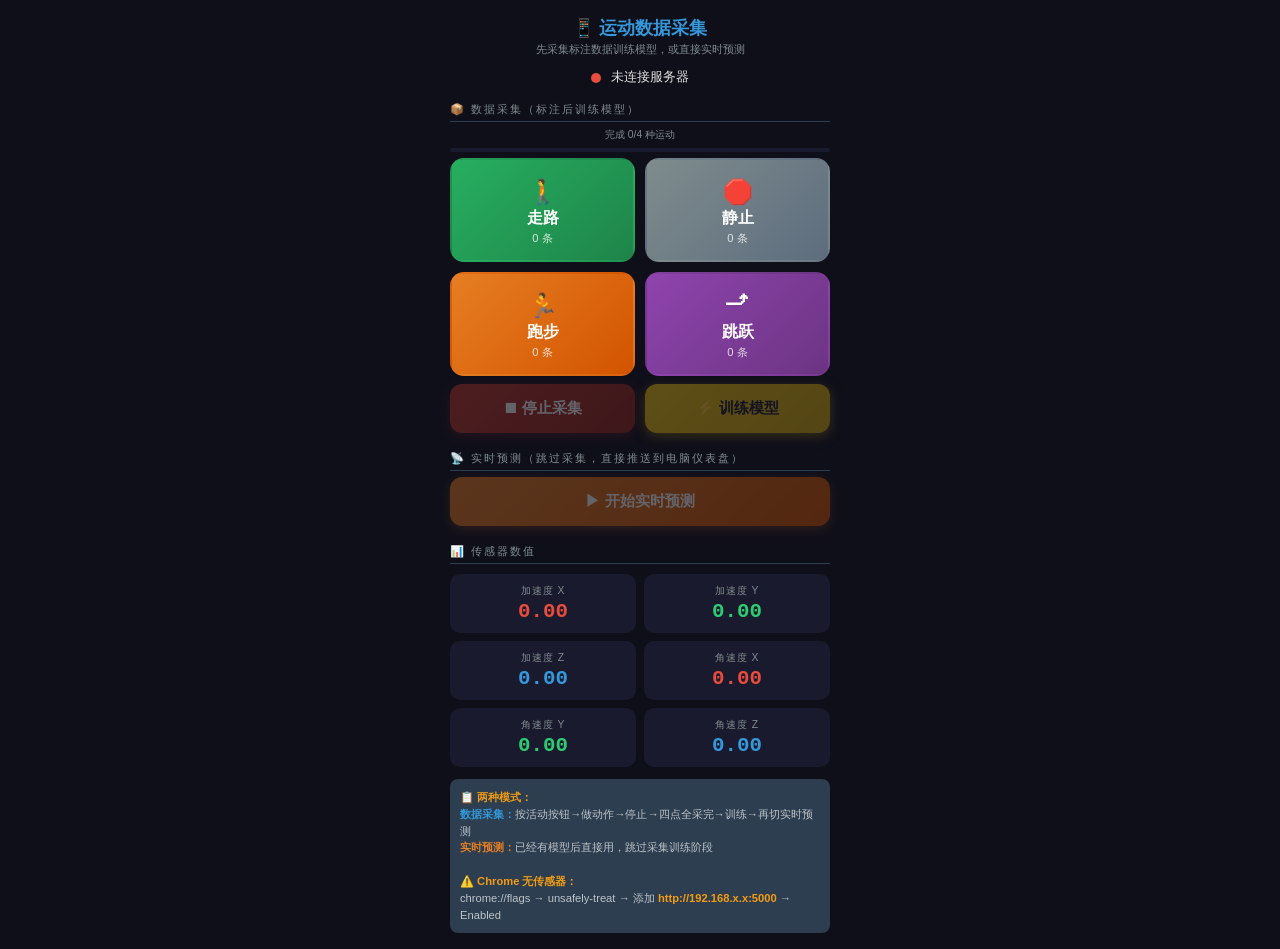
==== commit a868fe55: "fix: 新增实时预测按钮，修复仪表盘'等待手机连接'bug - 手机端新增📡实时预测模式，点按钮走 mobile_connect → mobile_sensor_data 管线 - 两个模式互斥：采" ====
--- a/templates/mobile.html
+++ b/templates/mobile.html
@@ -25,43 +25,55 @@
         .header h1 { font-size: 1.1rem; color: #3498db; }
         .header .subtitle { font-size: 0.7rem; color: #7f8c8d; margin-top: 2px; }
 
-        /* 连接状态 */
+        /* ====== 连接状态 ====== */
         .status-row {
             display: flex; align-items: center; gap: 10px;
-            margin-bottom: 12px; font-size: 0.8rem;
+            margin-bottom: 6px; font-size: 0.8rem;
         }
         .status-dot {
             width: 10px; height: 10px; border-radius: 50%;
             background: #e74c3c; flex-shrink: 0;
         }
-        .status-dot.connected { background: #27ae60; }
+        .status-dot.connected  { background: #27ae60; }
         .status-dot.collecting { background: #3498db; animation: pulse 1s infinite; }
+        .status-dot.predicting { background: #e67e22; animation: pulse 0.6s infinite; }
         @keyframes pulse { 0%,100%{opacity:1;} 50%{opacity:0.4;} }
 
-        /* 活动按钮网格 */
+        .mode-badge {
+            display: inline-block; padding: 2px 8px; border-radius: 4px;
+            font-size: 0.65rem; font-weight: 700; margin-left: 4px;
+            vertical-align: middle;
+        }
+        .mode-collect { background: #2c3e50; color: #3498db; }
+        .mode-predict { background: #2c3e50; color: #e67e22; }
+
+        /* ====== 分区标题 ====== */
+        .section-label {
+            width: 100%; max-width: 380px;
+            font-size: 0.7rem; color: #7f8c8d; letter-spacing: 2px;
+            text-transform: uppercase; margin: 10px 0 6px;
+            padding-bottom: 4px; border-bottom: 1px solid #2c3e50;
+        }
+
+        /* ====== 活动按钮网格 ====== */
         .btn-grid {
             display: grid;
             grid-template-columns: 1fr 1fr;
             gap: 10px;
             width: 100%; max-width: 380px;
-            margin-bottom: 10px;
-        }
-
+            margin-bottom: 8px;
+        }
         .act-btn {
             position: relative;
             padding: 18px 12px 14px;
             border: 2px solid transparent;
             border-radius: 14px;
-            font-size: 1rem;
-            font-weight: 700;
-            cursor: pointer;
-            transition: all 0.25s;
-            color: white;
-            text-align: center;
-            -webkit-tap-highlight-color: transparent;
-            user-select: none;
+            font-size: 1rem; font-weight: 700; cursor: pointer;
+            transition: all 0.25s; color: white; text-align: center;
+            -webkit-tap-highlight-color: transparent; user-select: none;
         }
         .act-btn:active { transform: scale(0.96); }
+        .act-btn:disabled { opacity: 0.35; cursor: not-allowed; transform: none; }
         .act-btn .emoji { font-size: 1.5rem; display: block; margin-bottom: 2px; }
         .act-btn .count { font-size: 0.7rem; font-weight: 400; opacity: 0.8; margin-top: 2px; }
         .act-btn.collecting {
@@ -79,13 +91,12 @@
         .btn-run      { background: linear-gradient(135deg, #e67e22, #d35400); }
         .btn-jump     { background: linear-gradient(135deg, #8e44ad, #6c3483); }
 
-        /* 停止 & 训练按钮 */
+        /* ====== 停止 & 训练 ====== */
         .action-row {
             display: flex; gap: 10px;
             width: 100%; max-width: 380px;
-            margin-bottom: 10px;
-        }
-
+            margin-bottom: 8px;
+        }
         .btn-stop, .btn-train {
             flex: 1; padding: 14px;
             border: none; border-radius: 12px;
@@ -98,7 +109,7 @@
             box-shadow: 0 3px 12px rgba(192,57,43,0.4);
         }
         .btn-stop:disabled, .btn-train:disabled {
-            opacity: 0.35; cursor: not-allowed;
+            opacity: 0.35; cursor: not-allowed; transform: none;
         }
         .btn-train {
             background: linear-gradient(135deg, #f1c40f, #d4ac0d);
@@ -110,26 +121,43 @@
             animation: pulse 0.6s infinite;
         }
 
-        /* 进度提示 */
+        /* ====== 进度条 ====== */
         .progress-bar-wrap {
             width: 100%; max-width: 380px;
-            height: 6px; background: #1a1a2e; border-radius: 3px;
-            margin-bottom: 12px; overflow: hidden;
+            height: 4px; background: #1a1a2e; border-radius: 2px;
+            margin-bottom: 6px; overflow: hidden;
         }
         .progress-bar-fill {
             height: 100%; background: #27ae60;
-            border-radius: 3px; transition: width 0.4s;
+            border-radius: 2px; transition: width 0.4s;
         }
         .progress-text {
-            font-size: 0.7rem; color: #7f8c8d;
-            text-align: center; margin-bottom: 8px;
-        }
-
-        /* 传感器显示 */
+            font-size: 0.65rem; color: #7f8c8d;
+            text-align: center; margin-bottom: 6px;
+        }
+
+        /* ====== 实时预测按钮 ====== */
+        .btn-predict {
+            width: 100%; max-width: 380px;
+            padding: 14px; border: none; border-radius: 12px;
+            font-size: 0.95rem; font-weight: 700; cursor: pointer;
+            color: white; transition: all 0.25s;
+            background: linear-gradient(135deg, #e67e22, #d35400);
+            box-shadow: 0 3px 12px rgba(230,126,34,0.4);
+            margin-bottom: 8px;
+        }
+        .btn-predict:active { transform: scale(0.96); }
+        .btn-predict:disabled { opacity: 0.35; cursor: not-allowed; transform: none; }
+        .btn-predict.predicting {
+            background: linear-gradient(135deg, #e74c3c, #c0392b);
+            animation: pulse 0.6s infinite;
+        }
+
+        /* ====== 传感器显示 ====== */
         .sensor-grid {
             width: 100%; max-width: 380px;
             display: grid; grid-template-columns: 1fr 1fr;
-            gap: 8px; margin-top: 8px;
+            gap: 8px; margin-top: 4px;
         }
         .sensor-card {
             background: #1a1a2e; border-radius: 10px;
@@ -147,7 +175,7 @@
         .sensor-card .value.y { color: #2ecc71; }
         .sensor-card .value.z { color: #3498db; }
 
-        /* 提示 */
+        /* ====== 提示 ====== */
         .tips {
             width: 100%; max-width: 380px;
             margin-top: 12px; padding: 10px;
@@ -159,14 +187,18 @@
 </head>
 <body>
     <div class="header">
-        <h1>📱 标注数据采集</h1>
-        <div class="subtitle">按下按钮 → 做对应动作 → 点停止</div>
+        <h1>📱 运动数据采集</h1>
+        <div class="subtitle" id="pageSubtitle">先采集标注数据训练模型，或直接实时预测</div>
     </div>
 
+    <!-- ====== 连接状态 ====== -->
     <div class="status-row">
         <div class="status-dot" id="statusDot"></div>
         <span id="statusText">未连接服务器</span>
     </div>
+
+    <!-- ====== 模式：数据采集 ====== -->
+    <div class="section-label">📦 数据采集（标注后训练模型）</div>
 
     <div class="progress-text" id="progressText">完成 0/4 种运动</div>
     <div class="progress-bar-wrap">
@@ -193,10 +225,19 @@
     </div>
 
     <div class="action-row">
-        <button class="btn-stop" id="btnStop" onclick="doStop()" disabled>⏹ 停止采集</button>
+        <button class="btn-stop" id="btnStop" onclick="doStopCollect()" disabled>⏹ 停止采集</button>
         <button class="btn-train" id="btnTrain" onclick="doTrain()" disabled>⚡ 训练模型</button>
     </div>
 
+    <!-- ====== 模式：实时预测 ====== -->
+    <div class="section-label">📡 实时预测（跳过采集，直接推送到电脑仪表盘）</div>
+
+    <button class="btn-predict" id="btnPredict" onclick="togglePredict()" disabled>
+        ▶ 开始实时预测
+    </button>
+
+    <!-- ====== 传感器显示 ====== -->
+    <div class="section-label">📊 传感器数值</div>
     <div class="sensor-grid">
         <div class="sensor-card">
             <div class="label">加速度 X</div>
@@ -225,15 +266,11 @@
     </div>
 
     <div class="tips">
-        <strong>📋 使用步骤：</strong><br>
-        1. 确认上方状态为 "<span style="color:#27ae60">已连接</span>"<br>
-        2. 按一个活动按钮 → 立刻开始做该动作<br>
-        3. 每个动作建议持续 <strong>10~30 秒</strong>，采集越多越准<br>
-        4. 按 <strong>停止</strong> 保存当前数据<br>
-        5. 四个都采完后按 <strong>⚡训练模型</strong><br>
-        <br><strong>⚠️ Chrome 无传感器数据：</strong><br>
-        chrome://flags → 搜索 unsafely-treat<br>
-        → 添加 <strong id="insecureUrl">http://192.168.x.x:5000</strong> → Enabled
+        <strong>📋 两种模式：</strong><br>
+        <strong style="color:#3498db">数据采集：</strong>按活动按钮→做动作→停止→四点全采完→训练→再切实时预测<br>
+        <strong style="color:#e67e22">实时预测：</strong>已经有模型后直接用，跳过采集训练阶段<br>
+        <br><strong>⚠️ Chrome 无传感器：</strong><br>
+        chrome://flags → unsafely-treat → 添加 <strong id="insecureUrl">http://192.168.x.x:5000</strong> → Enabled
     </div>
 
     <script src="https://cdn.socket.io/4.7.4/socket.io.min.js"></script>
@@ -245,13 +282,13 @@
         });
 
         // ====== 状态变量 ======
-        let collecting = false;
+        let collecting = false;    // 数据采集模式中
+        let predicting = false;    // 实时预测模式中
         let currentActivity = null;
-        let motionPermissionGranted = false;
+        let isTraining = false;
+        let lastSendTime = 0;
         let dataReceived = false;
         let dataCheckTimer = null;
-        let isTraining = false;
-        let lastSendTime = 0;
 
         // ====== DOM 引用 ======
         const activityBtns = {
@@ -260,14 +297,14 @@
             running:    { btn: document.getElementById('btnRun'),     cnt: document.getElementById('cntRun') },
             jumping:    { btn: document.getElementById('btnJump'),    cnt: document.getElementById('cntJump') },
         };
-        const btnStop  = document.getElementById('btnStop');
-        const btnTrain = document.getElementById('btnTrain');
-        const statusDot = document.getElementById('statusDot');
+        const btnStop    = document.getElementById('btnStop');
+        const btnTrain   = document.getElementById('btnTrain');
+        const btnPredict = document.getElementById('btnPredict');
+        const statusDot  = document.getElementById('statusDot');
         const statusText = document.getElementById('statusText');
-        const progressBar = document.getElementById('progressBar');
+        const progressBar  = document.getElementById('progressBar');
         const progressText = document.getElementById('progressText');
 
-        // 提示里的 insecure url
         document.getElementById('insecureUrl').textContent = window.location.origin;
 
         // ====== 连接管理 ======
@@ -278,13 +315,19 @@
             if (heartbeatTimer) clearTimeout(heartbeatTimer);
             heartbeatTimer = setTimeout(() => {
                 setStatus('disconnected', '服务器已断开');
-                if (collecting) doStop();
+                doStopAll();
                 socket.disconnect();
             }, HEARTBEAT_TIMEOUT);
         }
 
+        function doStopAll() {
+            if (collecting) doStopCollect();
+            if (predicting) stopPredict();
+        }
+
         socket.on('connect', () => {
             setStatus('connected', '已连接服务器');
+            btnPredict.disabled = false;
             resetHeartbeat();
             socket.emit('get_collection_status');
         });
@@ -294,14 +337,12 @@
         socket.on('disconnect', () => {
             if (heartbeatTimer) clearTimeout(heartbeatTimer);
             setStatus('disconnected', '服务器已断开');
-            if (collecting) doStop();
-        });
-
-        socket.on('connect_error', () => {
-            setStatus('disconnected', '连接失败');
-        });
-
-        // 接收服务器推送的进度和状态
+            doStopAll();
+        });
+
+        socket.on('connect_error', () => setStatus('disconnected', '连接失败'));
+
+        // 采集进度
         socket.on('collection_progress', (data) => updateCounts(data.counts));
         socket.on('collection_stopped', (data) => {
             updateCounts(data.counts);
@@ -310,35 +351,49 @@
         socket.on('collection_status', (data) => {
             updateCounts(data.counts);
             checkTrainReady(data.counts);
-        });
-
+            // 连接后可立即启用实时预测（如果已有模型）
+            if (!collecting && !predicting) btnPredict.disabled = false;
+        });
+
+        // 训练结果
         socket.on('train_result', (data) => {
             isTraining = false;
             btnTrain.textContent = '⚡ 训练模型';
             btnTrain.classList.remove('training');
             if (data.success) {
                 showToast(`✅ 训练完成！准确率 ${(data.accuracy*100).toFixed(0)}%，${data.windows} 个窗口`);
-                setStatus('connected', '模型就绪');
+                setStatus('connected', '模型就绪 — 可开始实时预测');
             } else {
                 showToast('❌ 训练失败: ' + (data.error || '未知错误'), true);
             }
+            checkTrainReady(null);
         });
 
         socket.on('status', (data) => {
-            if (data.message && !data.message.startsWith('手机端')) {
+            if (!data.message) return;
+            if (!data.message.startsWith('手机端') && !data.message.startsWith('开始训练') && !data.message.startsWith('训练')) {
                 setStatus('connected', data.message);
+            }
+        });
+
+        // 手机端连接确认
+        socket.on('mobile_status', (data) => {
+            if (data.status === 'connected') {
+                setStatus('predicting', '实时预测中 — 查看电脑仪表盘');
             }
         });
 
         // ====== UI 函数 ======
         function setStatus(state, text) {
             statusDot.className = 'status-dot';
-            if (state === 'connected') statusDot.classList.add('connected');
-            else if (state === 'collecting') statusDot.classList.add('collecting');
+            if (state === 'connected')  statusDot.classList.add('connected');
+            if (state === 'collecting') statusDot.classList.add('collecting');
+            if (state === 'predicting') statusDot.classList.add('predicting');
             statusText.textContent = text;
         }
 
         function updateCounts(counts) {
+            if (!counts) return;
             for (const [act, cnt] of Object.entries(counts)) {
                 if (activityBtns[act]) {
                     activityBtns[act].cnt.textContent = cnt + ' 条';
@@ -347,18 +402,32 @@
         }
 
         function updateProgress(counts) {
+            if (!counts) return;
             const total = ['walking','stationary','running','jumping'].filter(a => (counts[a]||0) > 0).length;
             progressBar.style.width = (total / 4 * 100) + '%';
             progressText.textContent = `完成 ${total}/4 种运动`;
         }
 
         function checkTrainReady(counts) {
-            updateProgress(counts);
-            const allDone = ['walking','stationary','running','jumping'].every(a => (counts[a]||0) > 0);
-            btnTrain.disabled = !allDone || isTraining || collecting;
-            if (allDone && !collecting) {
-                btnTrain.style.opacity = '1';
-            }
+            if (counts) updateProgress(counts);
+            const allDone = counts
+                ? ['walking','stationary','running','jumping'].every(a => (counts[a]||0) > 0)
+                : false;
+            btnTrain.disabled = !allDone || isTraining || collecting || predicting;
+            if (allDone && !collecting && !predicting) btnTrain.style.opacity = '1';
+        }
+
+        function setButtonsDisabled(disabled, reason) {
+            // 采集模式下互斥：预测中禁用采集，采集中禁用预测
+            Object.values(activityBtns).forEach(b => b.btn.disabled = disabled);
+            btnStop.disabled = disabled;
+            btnTrain.disabled = disabled || !(
+                ['walking','stationary','running','jumping'].every(a => {
+                    const cnt = activityBtns[a].cnt.textContent.replace(' 条','');
+                    return parseInt(cnt) > 0;
+                })
+            );
+            btnPredict.disabled = disabled;
         }
 
         function showToast(msg, isError) {
@@ -370,62 +439,54 @@
             setTimeout(() => toast.remove(), 6000);
         }
 
-        // ====== 采集控制 ======
-        async function startCollect(activity) {
-            if (collecting) {
-                showToast('请先停止当前采集再开始新的');
-                return;
-            }
-            if (isTraining) {
-                showToast('训练进行中，请等待完成');
-                return;
-            }
-
-            // iOS 权限
+        async function requestMotionPermission() {
             if (typeof DeviceMotionEvent !== 'undefined' &&
                 typeof DeviceMotionEvent.requestPermission === 'function') {
                 try {
                     const perm = await DeviceMotionEvent.requestPermission();
-                    if (perm !== 'granted') {
-                        showToast('需要传感器权限才能采集数据', true);
-                        return;
-                    }
-                    motionPermissionGranted = true;
+                    return perm === 'granted';
                 } catch (e) {
                     console.error('权限请求失败:', e);
+                    return false;
                 }
-            } else {
-                motionPermissionGranted = true;
-            }
+            }
+            return true; // Android 不需要权限
+        }
+
+        // ====== 模式一：数据采集 ======
+        async function startCollect(activity) {
+            if (collecting || predicting) {
+                showToast(predicting ? '请先停止实时预测' : '请先停止当前采集');
+                return;
+            }
+            if (isTraining) { showToast('训练进行中，请等待完成'); return; }
+
+            const granted = await requestMotionPermission();
+            if (!granted) { showToast('需要传感器权限', true); return; }
 
             currentActivity = activity;
             collecting = true;
             dataReceived = false;
 
-            // 通知服务器
             socket.emit('start_collection', { activity });
-
-            // 注册传感器
             window.addEventListener('devicemotion', handleMotion);
 
-            // UI
             activityBtns[activity].btn.classList.add('collecting');
             btnStop.disabled = false;
             btnTrain.disabled = true;
+            btnPredict.disabled = true;
             setStatus('collecting', `正在采集: ${activity}`);
 
-            // 3秒后检查是否收到数据
             if (dataCheckTimer) clearTimeout(dataCheckTimer);
             dataCheckTimer = setTimeout(() => {
                 if (!dataReceived) {
-                    const origin = window.location.origin;
-                    showToast('未收到传感器数据！请在 Chrome 地址栏输入 chrome://flags/#unsafely-treat-insecure-origin-as-secure 添加 ' + origin + ' 到白名单，设为 Enabled 后点 Relaunch', true);
+                    showToast('未收到传感器数据！请在 Chrome 地址栏输入 chrome://flags/#unsafely-treat-insecure-origin-as-secure，添加 ' + window.location.origin + ' 到白名单，设为 Enabled 后点 Relaunch', true);
                     setStatus('disconnected', '无传感器数据');
                 }
             }, 3000);
         }
 
-        function doStop() {
+        function doStopCollect() {
             if (!collecting) return;
 
             collecting = false;
@@ -439,13 +500,14 @@
                 activityBtns[act].btn.classList.remove('collecting');
             }
             btnStop.disabled = true;
+            btnPredict.disabled = false;
             currentActivity = null;
             setStatus('connected', '已停止');
             showToast(`✅ ${act} 数据已保存`);
         }
 
         function doTrain() {
-            if (isTraining || collecting) return;
+            if (isTraining || collecting || predicting) return;
             if (!confirm('将用采集到的真实数据重新训练模型，覆盖原有模拟模型。确定？')) return;
 
             isTraining = true;
@@ -455,10 +517,69 @@
             socket.emit('train_model');
         }
 
-        // ====== 传感器处理 ======
+        // ====== 模式二：实时预测 ======
+        function togglePredict() {
+            if (predicting) { stopPredict(); }
+            else            { startPredict(); }
+        }
+
+        async function startPredict() {
+            if (collecting) { showToast('请先停止数据采集'); return; }
+            if (isTraining) { showToast('训练进行中，请等待完成'); return; }
+
+            const granted = await requestMotionPermission();
+            if (!granted) { showToast('需要传感器权限', true); return; }
+
+            predicting = true;
+            dataReceived = false;
+
+            // 走原来的实时预测管线
+            socket.emit('mobile_connect');
+            window.addEventListener('devicemotion', handleMotion);
+
+            btnPredict.textContent = '⏹ 停止预测';
+            btnPredict.classList.add('predicting');
+            btnPredict.disabled = false;
+
+            // 采集按钮互斥禁用
+            Object.values(activityBtns).forEach(b => b.btn.disabled = true);
+            btnStop.disabled = true;
+            btnTrain.disabled = true;
+
+            setStatus('predicting', '实时预测中...');
+
+            if (dataCheckTimer) clearTimeout(dataCheckTimer);
+            dataCheckTimer = setTimeout(() => {
+                if (!dataReceived) {
+                    showToast('未收到传感器数据！请在 Chrome 地址栏输入 chrome://flags/#unsafely-treat-insecure-origin-as-secure，添加 ' + window.location.origin + ' 到白名单，设为 Enabled 后点 Relaunch', true);
+                    setStatus('disconnected', '无传感器数据');
+                }
+            }, 3000);
+        }
+
+        function stopPredict() {
+            if (!predicting) return;
+
+            predicting = false;
+            window.removeEventListener('devicemotion', handleMotion);
+            if (dataCheckTimer) clearTimeout(dataCheckTimer);
+
+            socket.emit('mobile_disconnect');
+
+            btnPredict.textContent = '▶ 开始实时预测';
+            btnPredict.classList.remove('predicting');
+            btnPredict.disabled = false;
+
+            // 恢复采集按钮
+            Object.values(activityBtns).forEach(b => b.btn.disabled = false);
+            btnStop.disabled = true;
+
+            setStatus('connected', '已停止预测');
+            socket.emit('get_collection_status'); // 刷新采集按钮状态
+        }
+
+        // ====== 传感器处理（根据模式分发到不同事件） ======
         function handleMotion(event) {
-            if (!collecting) return;
-
             const acc = event.accelerationIncludingGravity;
             const rot = event.rotationRate;
             if (!acc || !rot) return;
@@ -478,7 +599,7 @@
             if (now - lastSendTime < 20) return;
             lastSendTime = now;
 
-            socket.emit('collect_sensor_data', {
+            const payload = {
                 acc_x: acc.x || 0,
                 acc_y: acc.y || 0,
                 acc_z: acc.z || 0,
@@ -486,17 +607,27 @@
                 gyro_y: (rot.gamma || 0) * Math.PI / 180,
                 gyro_z: (rot.alpha || 0) * Math.PI / 180,
                 timestamp: now / 1000,
-            });
+            };
+
+            // 按模式分发到不同 Socket.IO 事件
+            if (collecting) {
+                socket.emit('collect_sensor_data', payload);
+            } else if (predicting) {
+                socket.emit('mobile_sensor_data', payload);
+            }
         }
 
         // ====== 初始检测 ======
         window.addEventListener('load', () => {
             if (typeof DeviceMotionEvent === 'undefined') {
                 setStatus('disconnected', '浏览器不支持传感器');
+                btnPredict.disabled = true;
             } else if (!window.isSecureContext) {
                 setStatus('disconnected', 'HTTP — 需配置 Chrome');
+                btnPredict.disabled = true;
             } else {
                 setStatus('connected', '传感器就绪');
+                btnPredict.disabled = false;
             }
         });
 
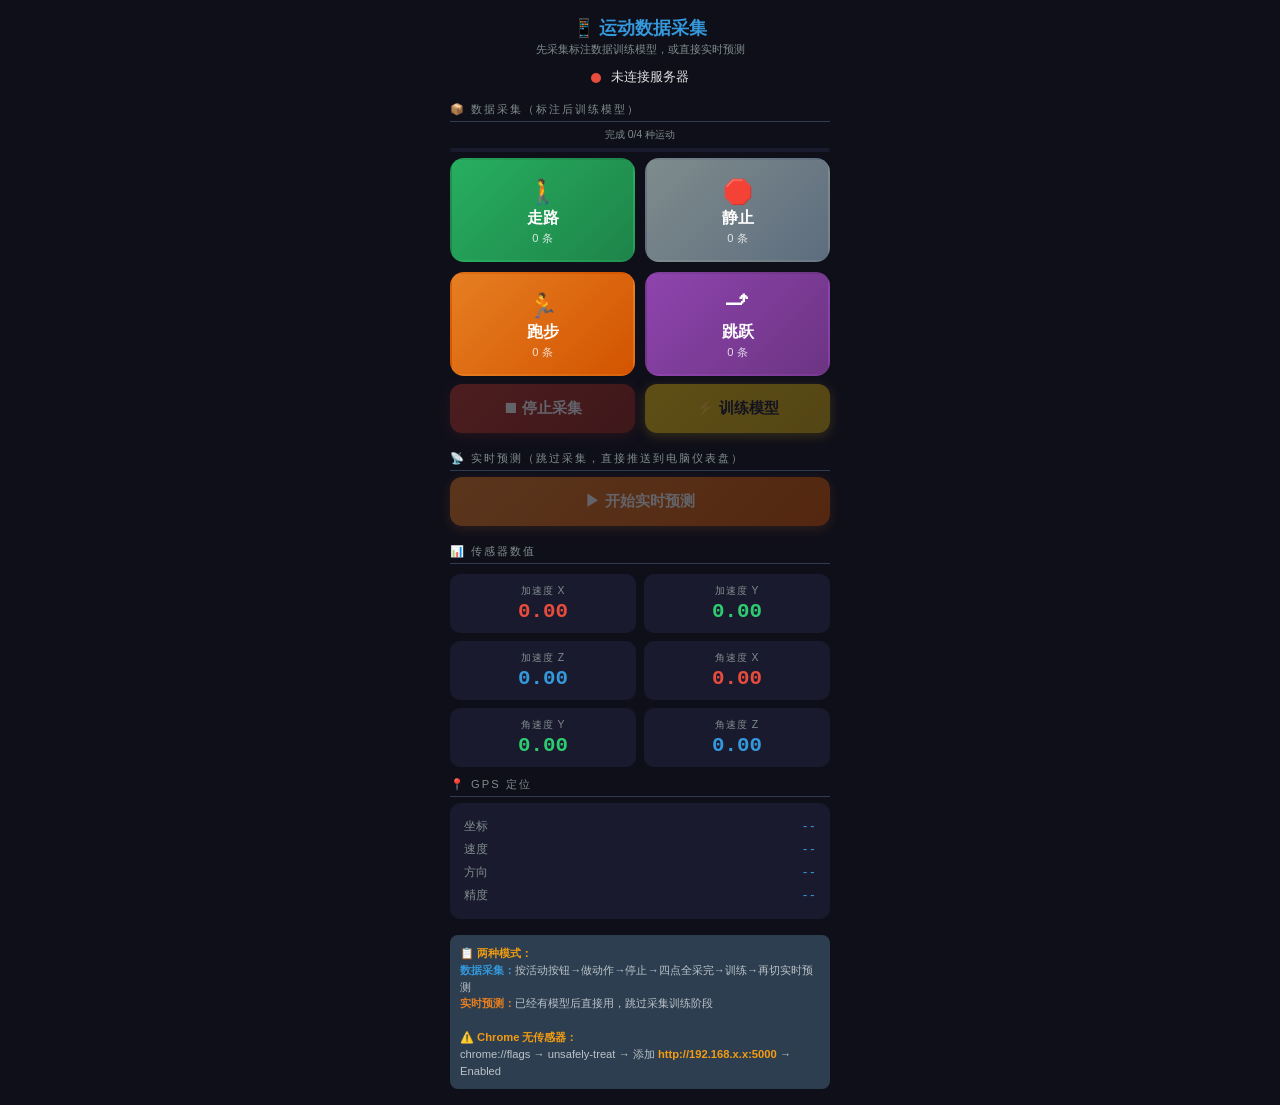
==== commit 61bbce35: "fix: 移除预测按钮闪动动画 + 恢复GPS数据显示 - 移除 .btn-predict.predicting 的 pulse 动画，停止预测按钮不再忽明忽灭 - 恢复 GPS 显示区域：坐标、速度" ====
--- a/templates/mobile.html
+++ b/templates/mobile.html
@@ -150,7 +150,6 @@
         .btn-predict:disabled { opacity: 0.35; cursor: not-allowed; transform: none; }
         .btn-predict.predicting {
             background: linear-gradient(135deg, #e74c3c, #c0392b);
-            animation: pulse 0.6s infinite;
         }
 
         /* ====== 传感器显示 ====== */
@@ -174,6 +173,19 @@
         .sensor-card .value.x { color: #e74c3c; }
         .sensor-card .value.y { color: #2ecc71; }
         .sensor-card .value.z { color: #3498db; }
+
+        /* ====== GPS 定位 ====== */
+        .gps-card {
+            width: 100%; max-width: 380px;
+            background: #1a1a2e; border-radius: 10px;
+            padding: 12px 14px; margin-bottom: 4px;
+        }
+        .gps-row {
+            display: flex; justify-content: space-between; align-items: center;
+            padding: 3px 0; font-size: 0.75rem;
+        }
+        .gps-label { color: #7f8c8d; }
+        .gps-value { color: #3498db; font-family: 'Courier New', monospace; }
 
         /* ====== 提示 ====== */
         .tips {
@@ -265,6 +277,27 @@
         </div>
     </div>
 
+    <!-- ====== GPS 定位 ====== -->
+    <div class="section-label">📍 GPS 定位</div>
+    <div class="gps-card" id="gpsCard">
+        <div class="gps-row">
+            <span class="gps-label">坐标</span>
+            <span class="gps-value" id="gpsCoord">--</span>
+        </div>
+        <div class="gps-row">
+            <span class="gps-label">速度</span>
+            <span class="gps-value" id="gpsSpeed">--</span>
+        </div>
+        <div class="gps-row">
+            <span class="gps-label">方向</span>
+            <span class="gps-value" id="gpsHeading">--</span>
+        </div>
+        <div class="gps-row">
+            <span class="gps-label">精度</span>
+            <span class="gps-value" id="gpsAccuracy">--</span>
+        </div>
+    </div>
+
     <div class="tips">
         <strong>📋 两种模式：</strong><br>
         <strong style="color:#3498db">数据采集：</strong>按活动按钮→做动作→停止→四点全采完→训练→再切实时预测<br>
@@ -289,6 +322,7 @@
         let lastSendTime = 0;
         let dataReceived = false;
         let dataCheckTimer = null;
+        let gpsWatchId = null;
 
         // ====== DOM 引用 ======
         const activityBtns = {
@@ -470,6 +504,7 @@
 
             socket.emit('start_collection', { activity });
             window.addEventListener('devicemotion', handleMotion);
+            startGPS();
 
             activityBtns[activity].btn.classList.add('collecting');
             btnStop.disabled = false;
@@ -491,6 +526,7 @@
 
             collecting = false;
             window.removeEventListener('devicemotion', handleMotion);
+            stopGPS();
             if (dataCheckTimer) clearTimeout(dataCheckTimer);
 
             const act = currentActivity;
@@ -536,6 +572,7 @@
             // 走原来的实时预测管线
             socket.emit('mobile_connect');
             window.addEventListener('devicemotion', handleMotion);
+            startGPS();
 
             btnPredict.textContent = '⏹ 停止预测';
             btnPredict.classList.add('predicting');
@@ -562,6 +599,7 @@
 
             predicting = false;
             window.removeEventListener('devicemotion', handleMotion);
+            stopGPS();
             if (dataCheckTimer) clearTimeout(dataCheckTimer);
 
             socket.emit('mobile_disconnect');
@@ -576,6 +614,53 @@
 
             setStatus('connected', '已停止预测');
             socket.emit('get_collection_status'); // 刷新采集按钮状态
+        }
+
+        // ====== GPS 定位 ======
+        function startGPS() {
+            if (!navigator.geolocation) {
+                document.getElementById('gpsCoord').textContent = '不支持GPS';
+                return;
+            }
+            gpsWatchId = navigator.geolocation.watchPosition(
+                (pos) => {
+                    const lat = pos.coords.latitude;
+                    const lon = pos.coords.longitude;
+                    const speed = pos.coords.speed || 0;
+                    const heading = pos.coords.heading || 0;
+                    const acc = pos.coords.accuracy || 0;
+
+                    document.getElementById('gpsCoord').textContent =
+                        `${lat.toFixed(6)}, ${lon.toFixed(6)}`;
+                    document.getElementById('gpsSpeed').textContent =
+                        `${speed.toFixed(1)} m/s`;
+                    document.getElementById('gpsHeading').textContent =
+                        heading ? `${heading.toFixed(0)}°` : '--';
+                    document.getElementById('gpsAccuracy').textContent =
+                        acc ? `±${acc.toFixed(0)}m` : '--';
+
+                    // 实时预测模式下同时推送 GPS 给服务器更新仪表盘地图
+                    if (predicting) {
+                        socket.emit('mobile_gps_update', {
+                            lat, lon, speed, heading,
+                        });
+                    }
+                },
+                (err) => {
+                    const el = document.getElementById('gpsCoord');
+                    if (err.code === 1) el.textContent = '权限被拒绝';
+                    else if (err.code === 2) el.textContent = '信号不可用';
+                    else el.textContent = 'GPS错误';
+                },
+                { enableHighAccuracy: true, maximumAge: 2000, timeout: 15000 }
+            );
+        }
+
+        function stopGPS() {
+            if (gpsWatchId !== null) {
+                navigator.geolocation.clearWatch(gpsWatchId);
+                gpsWatchId = null;
+            }
         }
 
         // ====== 传感器处理（根据模式分发到不同事件） ======
